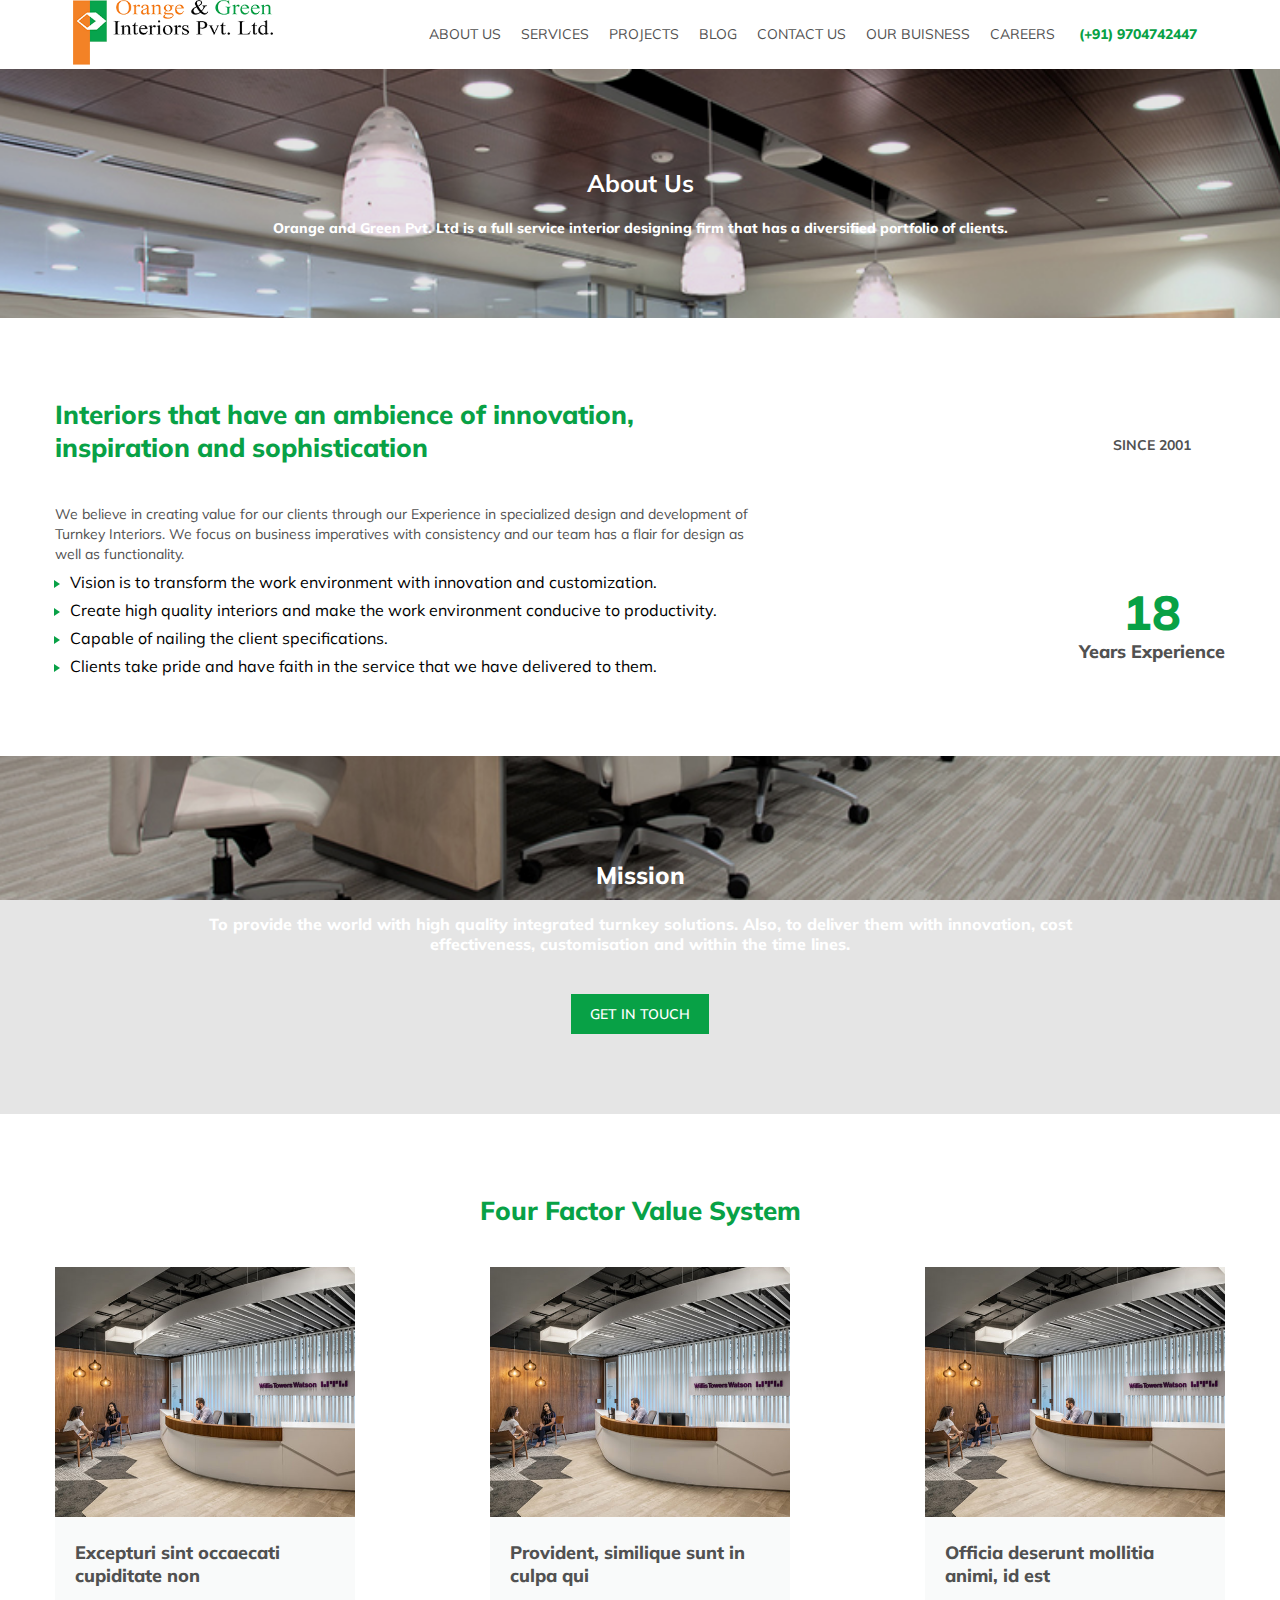
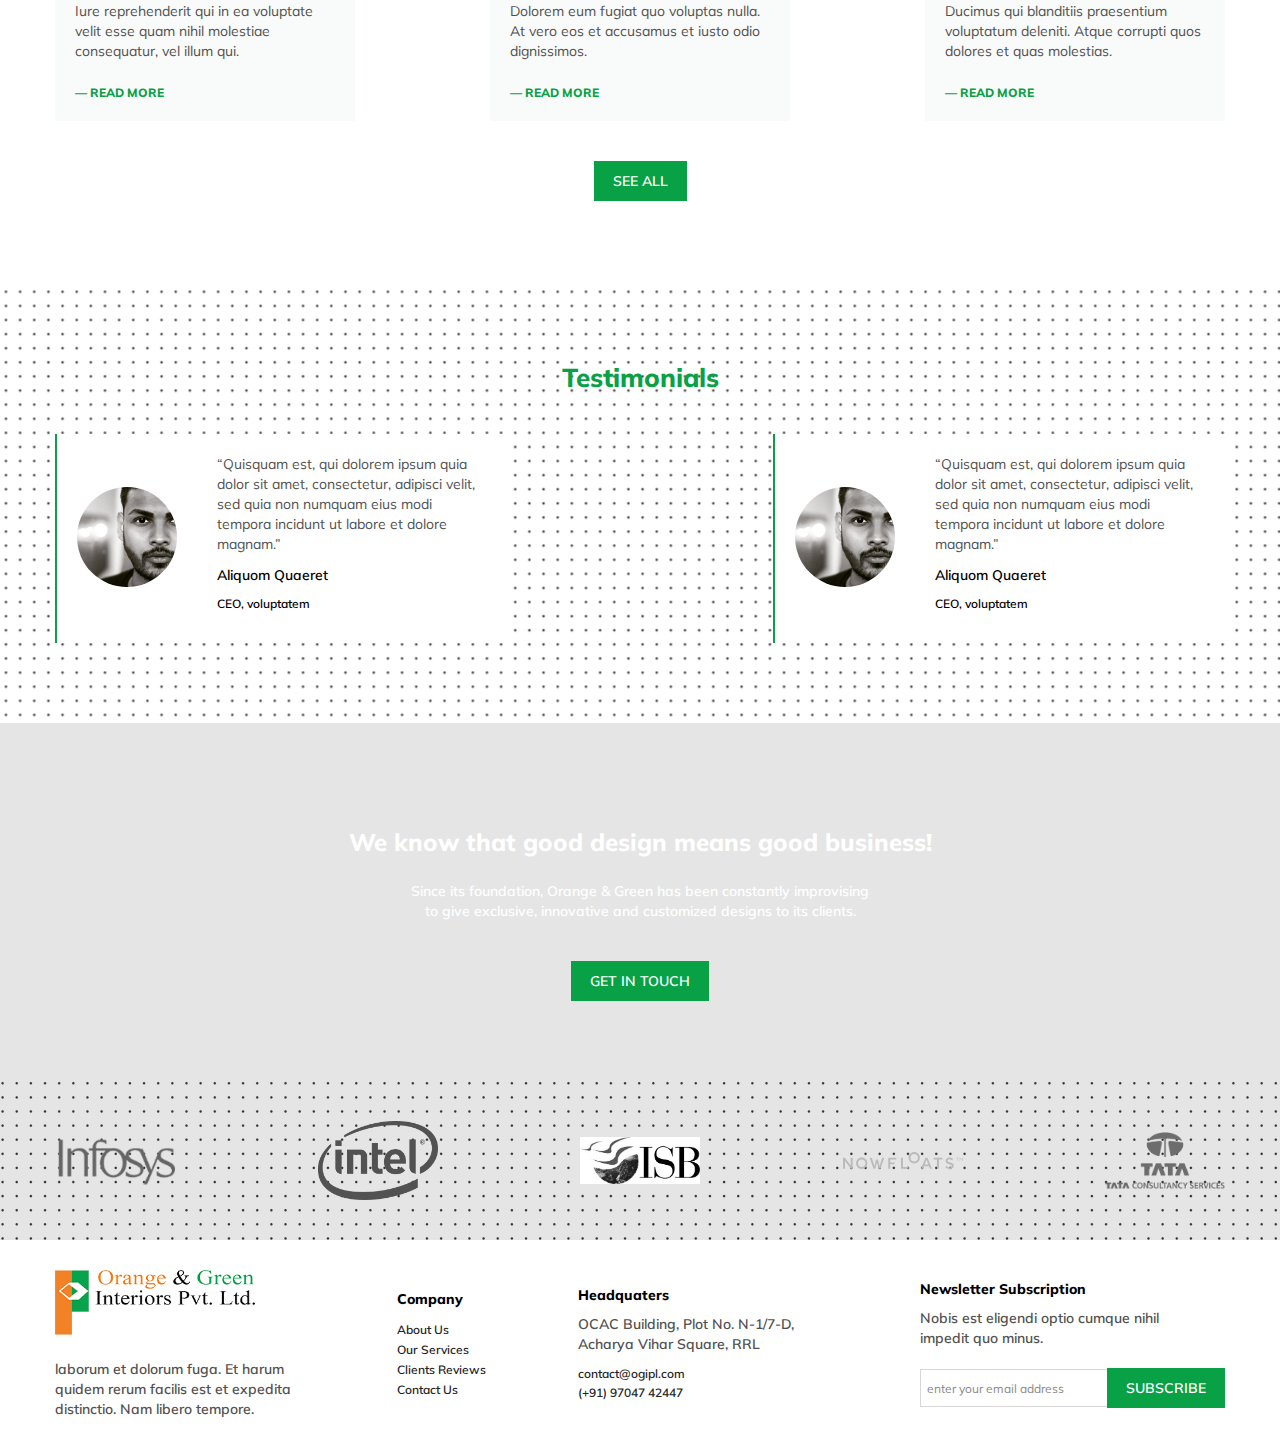
==== about.html @ a53e63e5 "project page code update" ====
<!DOCTYPE html>
<html lang="en">

<head>
    <meta charset="UTF-8">
    <meta name="viewport" content="width=device-width, initial-scale=1.0">
    <meta http-equiv="X-UA-Compatible" content="ie=edge">
    <title>OGIPL</title>
    <link href="https://fonts.googleapis.com/css?family=Muli:400,600,800&display=swap" rel="stylesheet">
    <link rel="stylesheet" href="./style/index.css">
    <link rel="stylesheet" href="./style/about.css">
</head>

<body>
    <header>
        <div class="logo">
            <a href="./index.html">
                <img src="./assets/logo.png" alt="OGIPL">
            </a>
        </div>
        <div>
            <nav>
                <ul>
                    <li>
                        <a href="./about.html">ABOUT US</a>
                    </li>
                    <li>
                        <a href="">SERVICES</a>
                    </li>
                    <li>
                        <a href="./project.html">PROJECTS</a>
                    </li>
                    <li>
                        <a href="">BLOG</a>
                    </li>
                    <li>
                        <a href="./contact.html">CONTACT US</a>
                    </li>
                    <li>
                        <a href="">OUR BUISNESS</a>
                    </li>
                    <li>
                        <a href="./career.html">CAREERS</a>
                    </li>
                    <li class="callCta" title="Call Us">
                        <a href="tel:+919704742447">
                            <img src="" alt="" srcset="">
                            (+91) 9704742447
                        </a>
                    </li>
                </ul>
            </nav>
        </div>
    </header>
    <section id="pageTitle">
        <div class="overlay ptb-80">
            <h2>About Us</h2>
            <p>Orange and Green Pvt. Ltd is a full service interior designing firm that has a diversified portfolio of
                clients.
            </p>
        </div>
    </section>
    <section id="description" class="ptb-80">
        <div class="container">
            <div>
                <h2 class="secTitle">Interiors that have an ambience of innovation, inspiration and sophistication</h2>
                <p>We believe in creating value for our clients through our Experience in specialized design and
                    development of Turnkey Interiors. We focus on business imperatives with consistency and our team has
                    a flair for design as well as functionality.
                </p>
                <ul>
                    <li>Vision is to transform the work environment with innovation and customization.</li>
                    <li>Create high quality interiors and make the work environment conducive to productivity.</li>
                    <li>Capable of nailing the client specifications. </li>
                    <li>Clients take pride and have faith in the service that we have delivered to them.</li>
                </ul>
            </div>
            <div>
                <h5>SINCE 2001</h5>
                <p>
                    <span>18</span>
                    Years Experience
                </p>
            </div>
        </div>
    </section>
    <section id="mission">
        <div class="overlay ptb-80">
            <div class="container center">
                <h3>Mission</h3>
                <p>To provide the world with high quality integrated turnkey solutions. Also, to deliver them with
                    innovation, cost effectiveness, customisation and within the time lines.</p>
                <a href="./contact.html" class="thmbtn mt-40">Get In Touch</a>
            </div>
        </div>
    </section>
    <section id="blog" class="ptb-80">
        <div class="container">
            <h2 class="secTitle">Four Factor Value System</h2>
            <div class="card-container center">
                <div class="card">
                    <img src="./assets/blog/blog1.jpg" alt="Blog" />
                    <div>
                        <h5>Excepturi sint occaecati cupiditate non</h5>
                        <p>Iure reprehenderit qui in ea voluptate velit esse quam nihil molestiae consequatur, vel illum
                            qui.</p>
                        <a href="#" class="readMore">&mdash;&nbsp;Read More</a>
                    </div>
                </div>
                <div class="card">
                    <img src="./assets/blog/blog1.jpg" alt="Blog" />
                    <div>
                        <h5>Provident, similique sunt in culpa qui</h5>
                        <p>Dolorem eum fugiat quo voluptas nulla. At vero eos et accusamus et iusto odio dignissimos.
                        </p>
                        <a href="#" class="readMore">&mdash;&nbsp;Read More</a>
                    </div>
                </div>
                <div class="card">
                    <img src="./assets/blog/blog1.jpg" alt="Blog" />
                    <div>
                        <h5>Officia deserunt mollitia animi, id est</h5>
                        <p>Ducimus qui blanditiis praesentium voluptatum deleniti. Atque corrupti quos dolores et quas
                            molestias.</p>
                        <a href="#" class="readMore">&mdash;&nbsp;Read More</a>
                    </div>
                </div>
            </div>
            <button class="thmbtn mt-40">See All</button>
        </div>
    </section>
    <section id="testimonials" class="bgImg">
        <div class="container center ptb-80">
            <h2 class="secTitle">Testimonials</h2>
            <div class="card-container center">
                <div class="card">
                    <div>
                        <img src="./assets/sid.png" alt="author" class="authorImg">
                    </div>
                    <div>
                        <p>“Quisquam est, qui dolorem ipsum quia dolor sit amet, consectetur, adipisci velit, sed quia
                            non numquam eius modi tempora incidunt ut labore et dolore magnam.”</p>
                        <h2>Aliquom Quaeret</h2>
                        <h3>CEO, voluptatem</h3>
                    </div>
                </div>
                <div class="card">
                    <div>
                        <img src="./assets/sid.png" alt="author" class="authorImg">
                    </div>
                    <div>
                        <p>“Quisquam est, qui dolorem ipsum quia dolor sit amet, consectetur, adipisci velit, sed quia
                            non numquam eius modi tempora incidunt ut labore et dolore magnam.”</p>
                        <h2>Aliquom Quaeret</h2>
                        <h3>CEO, voluptatem</h3>
                    </div>
                </div>
            </div>
        </div>
    </section>
    <section id="getInTouch">
        <div class="overlay ptb-80">
            <div class="container center">
                <h3>We know that good design means good business!</h3>
                <p>Since its foundation, Orange & Green has been constantly improvising to give exclusive, innovative
                    and customized designs to its clients.</p>
                <a href="./contact.html" class="thmbtn mt-40">Get In Touch</a>
            </div>
        </div>
    </section>
    <section id="client">
        <div class="overlay">
            <div class="container center">
                <img src="./assets/client/Infosys.png" alt="" width="120">
                <img src="./assets/client/intel.png" alt="" width="120">
                <img src="./assets/client/isb.jpeg" alt="" width="120">
                <img src="./assets/client/Nowfloats.svg" alt="" width="120">
                <img src="./assets/client/Tata.png" alt="" width="120">
            </div>
        </div>
    </section>
    <footer>
        <div class="container center">
            <div>
                <img src="./assets/logo.png" alt="OGIPL" width="150">
                <p class="businessDescription">laborum et dolorum fuga. Et harum quidem rerum facilis est et expedita
                    distinctio. Nam libero
                    tempore.</p>
            </div>
            <div>
                <h3 class="title">Company</h3>
                <ul class="footerCTA">
                    <li>
                        <a href="#" title="Read our introduction">About Us</a>
                    </li>
                    <li>
                        <a href="#" title="Our servie list">Our Services</a>
                    </li>
                    <li>
                        <a href="#" title="Check our client feelings">Clients Reviews</a>
                    </li>
                    <li>
                        <a href="#" title="We will be happy to hear you">Contact Us</a>
                    </li>
                </ul>
            </div>
            <div>
                <h3 class="title">Headquaters</h3>
                <p class="address">OCAC Building, Plot No. N-1/7-D, Acharya Vihar Square, RRL</p>
                <div class="contactDetail">
                    <a href="mailto:contact@ogipl.com" title="Mail us at contact@ogipl.com">contact@ogipl.com</a>
                    <a href="tel:+9197047 42447" title="Voice call">(+91) 97047 42447</a>
                </div>
            </div>
            <div>
                <h3 class="title">Newsletter Subscription</h3>
                <p>Nobis est eligendi optio cumque nihil impedit quo minus.</p>
                <div class="subcribe">
                    <input type="text" placeholder="enter your email address">
                    <button class="thmbtn">Subscribe</button>
                </div>
            </div>
        </div>
    </footer>
</body>

</html>
---- style/index.css ----
body {
  font-family: "Muli", sans-serif;
  margin: 0;
}

body::-webkit-scrollbar {
  width: 8px;
}

body::-webkit-scrollbar-track {
  background-color: #ebebeb;
  border-radius: 10px;
}

body::-webkit-scrollbar-thumb {
  background: #08a146;
}

body ul {
  margin: 0;
  padding: 0;
  list-style: none;
}

body a {
  color: #222222;
  text-decoration: none;
  cursor: pointer;
}

body p {
  font-family: "Muli", sans-serif;
  color: #515151;
  font-size: 14px;
  margin: 0;
  line-height: 20px;
}

body input,
body textarea {
  font-family: "Muli", sans-serif;
  outline: none;
  border: solid 1px #d7d7d7;
  background-color: #ffffff;
  padding: 10px 6px;
  margin: 0;
}

body input::-webkit-input-placeholder,
body textarea::-webkit-input-placeholder {
  color: #888888;
  font-size: 12px;
}

body input:-ms-input-placeholder,
body textarea:-ms-input-placeholder {
  color: #888888;
  font-size: 12px;
}

body input::-ms-input-placeholder,
body textarea::-ms-input-placeholder {
  color: #888888;
  font-size: 12px;
}

body input::placeholder,
body textarea::placeholder {
  color: #888888;
  font-size: 12px;
}

body .thmbtn {
  background-color: #08a146;
  color: #ffffff;
  font-size: 14px;
  border: none;
  outline: none;
  border: none;
  outline: none;
  padding: 10px 18px;
  text-transform: uppercase;
  font-weight: 600;
  font-family: "Muli", sans-serif;
  border: 1px solid #08a146;
  cursor: pointer;
}

body .readMore {
  border: none;
  background-color: transparent;
  text-transform: uppercase;
  font-size: 12px;
  font-weight: 800;
  cursor: pointer;
  color: #08a146;
}

body .overlay {
  background-color: rgba(0, 0, 0, 0.1);
  width: 100%;
  height: 100%;
}

body section {
  position: relative;
}

body .center {
  display: -webkit-box;
  display: -ms-flexbox;
  display: flex;
  -webkit-box-pack: justify;
      -ms-flex-pack: justify;
          justify-content: space-between;
  -webkit-box-align: center;
      -ms-flex-align: center;
          align-items: center;
}

body .mt-40 {
  margin-top: 40px;
}

body .ptb-30 {
  padding: 30px 0;
}

body .ptb-80 {
  padding: 80px 0;
}

body .secTitle {
  color: #08a146;
  font-size: 26px;
  font-weight: 800;
  margin: 0 0 40px;
}

body .bgImg {
  background-image: url("../assets/pattern.png");
  background-position: center;
  background-repeat: repeat;
  background-size: unset;
}

header {
  display: -webkit-box;
  display: -ms-flexbox;
  display: flex;
  -webkit-box-orient: horizontal;
  -webkit-box-direction: normal;
      -ms-flex-direction: row;
          flex-direction: row;
  -webkit-box-align: center;
      -ms-flex-align: center;
          align-items: center;
  -ms-flex-pack: distribute;
      justify-content: space-around;
}

header .logo img {
  width: 200px;
}

header nav ul {
  display: -webkit-box;
  display: -ms-flexbox;
  display: flex;
}

header nav ul li {
  padding: 10px;
  font-size: 14px;
}

header nav ul li:hover {
  color: #ffffff;
  background-color: #08a146;
}

header nav ul li:hover a {
  color: #ffffff;
}

header nav ul li a {
  color: #515151;
}

header nav ul li.callCta:hover {
  background-color: #ffffff;
  color: #08a146;
}

header nav ul li.callCta a {
  color: #08a146;
  font-weight: 800;
}

#banner .bannerImage {
  height: 80vh;
  background-origin: border-box;
  background-position: center center;
  background-repeat: no-repeat;
  background-size: cover;
}

#banner .bannerImage .container {
  z-index: 9;
}

#banner .bannerImage .container h2 {
  color: #ffffff;
  color: #ffffff;
  font-size: 36px;
  width: 345px;
  padding-bottom: 30px;
}

#aboutUs,
#joinOurTeam {
  background-image: url(../assets/pattern.png);
  background-repeat: no-repeat;
  background-position: 54% center;
  background-size: 300px;
  background-clip: border-box;
  background-blend-mode: lighten;
}

#aboutUs .container div,
#joinOurTeam .container div {
  width: 450px;
  font-weight: 600;
}

#aboutUs .container div p,
#joinOurTeam .container div p {
  margin: 20px 0;
}

#aboutUs .container div .thmbtn,
#joinOurTeam .container div .thmbtn {
  margin-top: 40px;
}

#aboutUs .container img,
#joinOurTeam .container img {
  width: 400px;
  height: 500px;
  -o-object-fit: cover;
     object-fit: cover;
}

#services {
  display: -webkit-box;
  display: -ms-flexbox;
  display: flex;
  -webkit-box-orient: horizontal;
  -webkit-box-direction: normal;
      -ms-flex-direction: row;
          flex-direction: row;
}

#services .overlay .center {
  -webkit-box-orient: vertical;
  -webkit-box-direction: normal;
      -ms-flex-direction: column;
          flex-direction: column;
}

#services .overlay .center .card-container {
  width: 100%;
  -webkit-box-orient: horizontal;
  -webkit-box-direction: normal;
      -ms-flex-direction: row;
          flex-direction: row;
}

#services .overlay .center .card-container .card {
  width: 300px;
  background-color: #f9fafa;
}

#services .overlay .center .card-container .card img {
  width: 100%;
  height: 250px;
  -o-object-fit: cover;
     object-fit: cover;
}

#services .overlay .center .card-container .card div {
  margin: 20px;
}

#services .overlay .center .card-container .card div h5 {
  color: #515151;
  font-weight: 800;
  font-size: 18px;
  margin: 0;
  height: 30px;
}

#services .overlay .center .card-container .card div p {
  color: #515151;
  height: 80px;
}

#testimonials .container {
  -webkit-box-orient: vertical;
  -webkit-box-direction: normal;
      -ms-flex-direction: column;
          flex-direction: column;
}

#testimonials .container .card-container {
  width: 100%;
  -webkit-box-orient: horizontal;
  -webkit-box-direction: normal;
      -ms-flex-direction: row;
          flex-direction: row;
}

#testimonials .container .card-container .card {
  width: 450px;
  background-color: #ffffff;
  border-left: #08a146 solid 2px;
  display: -webkit-box;
  display: -ms-flexbox;
  display: flex;
  -webkit-box-align: center;
      -ms-flex-align: center;
          align-items: center;
  -webkit-box-pack: justify;
      -ms-flex-pack: justify;
          justify-content: space-between;
}

#testimonials .container .card-container .card div {
  margin: 20px;
}

#testimonials .container .card-container .card div img {
  width: 100px;
  height: 100px;
  -o-object-fit: cover;
     object-fit: cover;
  border-radius: 50%;
}

#testimonials .container .card-container .card div h2 {
  font-size: 14px;
  font-weight: 600;
}

#testimonials .container .card-container .card div h3 {
  font-size: 12px;
  font-weight: 600;
}

#project {
  display: -webkit-box;
  display: -ms-flexbox;
  display: flex;
  -webkit-box-pack: center;
      -ms-flex-pack: center;
          justify-content: center;
  -webkit-box-align: center;
      -ms-flex-align: center;
          align-items: center;
  -webkit-box-orient: vertical;
  -webkit-box-direction: normal;
      -ms-flex-direction: column;
          flex-direction: column;
}

#project .projectList {
  display: -webkit-box;
  display: -ms-flexbox;
  display: flex;
  -webkit-box-orient: horizontal;
  -webkit-box-direction: normal;
      -ms-flex-direction: row;
          flex-direction: row;
  padding: 10px 0;
}

#project .projectList img {
  width: 25%;
  height: 400px;
  -webkit-box-sizing: border-box;
  box-sizing: border-box;
  padding: 10px;
  -o-object-fit: cover;
     object-fit: cover;
}

#client {
  background-image: url("../assets/pattern.png");
  background-repeat: repeat;
}

#client .overlay {
  padding: 40px 0;
}

#client .overlay img {
  -webkit-filter: grayscale(1);
          filter: grayscale(1);
}

#getInTouch {
  background-image: url("../assets/parallex.jpg");
  background-origin: border-box;
  background-position: center;
  background-size: cover;
  background-attachment: fixed;
  color: #ffffff;
}

#getInTouch .container {
  -webkit-box-orient: vertical;
  -webkit-box-direction: normal;
      -ms-flex-direction: column;
          flex-direction: column;
}

#getInTouch .container h3 {
  font-size: 24px;
  font-weight: 800;
}

#getInTouch .container p {
  text-align: center;
  color: #ffffff;
  font-weight: 600;
  width: 460px;
}

#blog .container,
#valueSystem .container {
  display: -webkit-box;
  display: -ms-flexbox;
  display: flex;
  -webkit-box-pack: center;
      -ms-flex-pack: center;
          justify-content: center;
  -webkit-box-align: center;
      -ms-flex-align: center;
          align-items: center;
  -webkit-box-orient: vertical;
  -webkit-box-direction: normal;
      -ms-flex-direction: column;
          flex-direction: column;
}

#blog .container .card-container,
#valueSystem .container .card-container {
  width: 100%;
}

#blog .container .card-container .card,
#valueSystem .container .card-container .card {
  width: 300px;
  background-color: #f9fafa;
}

#blog .container .card-container .card img,
#valueSystem .container .card-container .card img {
  width: 100%;
  height: 250px;
  -o-object-fit: cover;
     object-fit: cover;
}

#blog .container .card-container .card div,
#valueSystem .container .card-container .card div {
  margin: 20px;
}

#blog .container .card-container .card div h5,
#valueSystem .container .card-container .card div h5 {
  color: #515151;
  font-weight: 800;
  font-size: 18px;
  margin: 0;
  height: 60px;
}

#blog .container .card-container .card div p,
#valueSystem .container .card-container .card div p {
  color: #515151;
  height: 80px;
}

footer {
  padding: 30px 0;
  font-weight: 600;
}

footer p {
  width: 250px;
  line-height: 20px;
  font-weight: 600;
}

footer img {
  padding-bottom: 20px;
  width: 200px;
}

footer div .title {
  font-size: 14px;
  font-weight: 800;
  margin: 0 0 10px;
}

footer div ul.footerCTA li a {
  font-size: 12px;
}

footer div .address {
  padding-bottom: 10px;
}

footer div .contactDetail a {
  display: block;
  font-size: 12px;
  padding: 2px 0px;
}

footer div .subcribe {
  margin-top: 20px;
}

footer div .subcribe input {
  margin-right: -5px;
}

.container {
  padding-right: 15px;
  padding-left: 15px;
  margin-right: auto;
  margin-left: auto;
}

.container::after {
  clear: both;
}

@media (min-width: 768px) {
  .container {
    width: 750px;
  }
}

@media (min-width: 992px) {
  .container {
    width: 970px;
  }
}

@media (min-width: 1200px) {
  .container {
    width: 1170px;
  }
}

#pageTitle {
  background-image: url("../assets/parallex.jpg");
  background-origin: border-box;
  background-position: center;
  background-size: cover;
  background-attachment: fixed;
  color: #ffffff;
}

#pageTitle .overlay {
  display: -webkit-box;
  display: -ms-flexbox;
  display: flex;
  -webkit-box-align: center;
      -ms-flex-align: center;
          align-items: center;
  -webkit-box-pack: center;
      -ms-flex-pack: center;
          justify-content: center;
  -webkit-box-orient: vertical;
  -webkit-box-direction: normal;
      -ms-flex-direction: column;
          flex-direction: column;
  font-weight: 800;
}

#pageTitle .overlay h2 {
  font-size: 24px;
}

#pageTitle .overlay p {
  font-size: 14px;
  color: #ffffff;
}
/*# sourceMappingURL=index.css.map */
---- style/about.css ----
#description .container {
  display: -webkit-box;
  display: -ms-flexbox;
  display: flex;
  -webkit-box-align: center;
      -ms-flex-align: center;
          align-items: center;
  -webkit-box-pack: justify;
      -ms-flex-pack: justify;
          justify-content: space-between;
  -webkit-box-orient: horizontal;
  -webkit-box-direction: normal;
      -ms-flex-direction: row;
          flex-direction: row;
}

#description .container div:first-child {
  width: 60%;
}

#description .container div:first-child ul li {
  padding-left: 15px;
}

#description .container div:first-child ul li:before {
  content: "";
  border-color: transparent #08a146;
  border-style: solid;
  border-width: 0.3em 0 0.3em 0.4em;
  display: block;
  height: 0;
  width: 0;
  left: -1em;
  top: 1em;
  position: relative;
}

#description .container div:last-child {
  display: -webkit-box;
  display: -ms-flexbox;
  display: flex;
  -webkit-box-orient: vertical;
  -webkit-box-direction: normal;
      -ms-flex-direction: column;
          flex-direction: column;
  -webkit-box-pack: justify;
      -ms-flex-pack: justify;
          justify-content: space-between;
  -webkit-box-align: center;
      -ms-flex-align: center;
          align-items: center;
  min-height: 250px;
  color: #515151;
  font-weight: 800;
}

#description .container div:last-child h5 {
  font-size: 14px;
}

#description .container div:last-child p {
  font-size: 18px;
}

#description .container div:last-child p span {
  display: block;
  color: #08a146;
  font-size: 48px;
  margin: 20px;
  text-align: center;
}

#mission {
  background-image: url("../assets/parallex.jpg");
  background-origin: border-box;
  background-position: center;
  background-size: cover;
  background-attachment: fixed;
  color: #ffffff;
}

#mission .container {
  -webkit-box-orient: vertical;
  -webkit-box-direction: normal;
      -ms-flex-direction: column;
          flex-direction: column;
}

#mission .container h3 {
  font-size: 24px;
  font-weight: 800;
}

#mission .container p {
  text-align: center;
  color: #ffffff;
  font-size: 16px;
  font-weight: 800;
  width: 80%;
}

#testimonials .container {
  -webkit-box-orient: vertical;
  -webkit-box-direction: normal;
      -ms-flex-direction: column;
          flex-direction: column;
}

#testimonials .container .card-container {
  width: 100%;
  -webkit-box-orient: horizontal;
  -webkit-box-direction: normal;
      -ms-flex-direction: row;
          flex-direction: row;
}

#testimonials .container .card-container .card {
  width: 450px;
  background-color: #ffffff;
  border-left: #08a146 solid 2px;
  display: -webkit-box;
  display: -ms-flexbox;
  display: flex;
  -webkit-box-align: center;
      -ms-flex-align: center;
          align-items: center;
  -webkit-box-pack: justify;
      -ms-flex-pack: justify;
          justify-content: space-between;
}

#testimonials .container .card-container .card div {
  margin: 20px;
}

#testimonials .container .card-container .card div img {
  width: 100px;
  height: 100px;
  -o-object-fit: cover;
     object-fit: cover;
  border-radius: 50%;
}

#testimonials .container .card-container .card div h2 {
  font-size: 14px;
  font-weight: 600;
}

#testimonials .container .card-container .card div h3 {
  font-size: 12px;
  font-weight: 600;
}

#getInTouch {
  background-image: url("../assets/parallex.jpg");
  background-origin: border-box;
  background-position: center;
  background-size: cover;
  background-attachment: fixed;
  color: #ffffff;
}

#getInTouch .container {
  -webkit-box-orient: vertical;
  -webkit-box-direction: normal;
      -ms-flex-direction: column;
          flex-direction: column;
}

#getInTouch .container h3 {
  font-size: 24px;
  font-weight: 800;
}

#getInTouch .container p {
  text-align: center;
  color: #ffffff;
  font-weight: 600;
  width: 460px;
  font-size: 14px;
}
/*# sourceMappingURL=about.css.map */
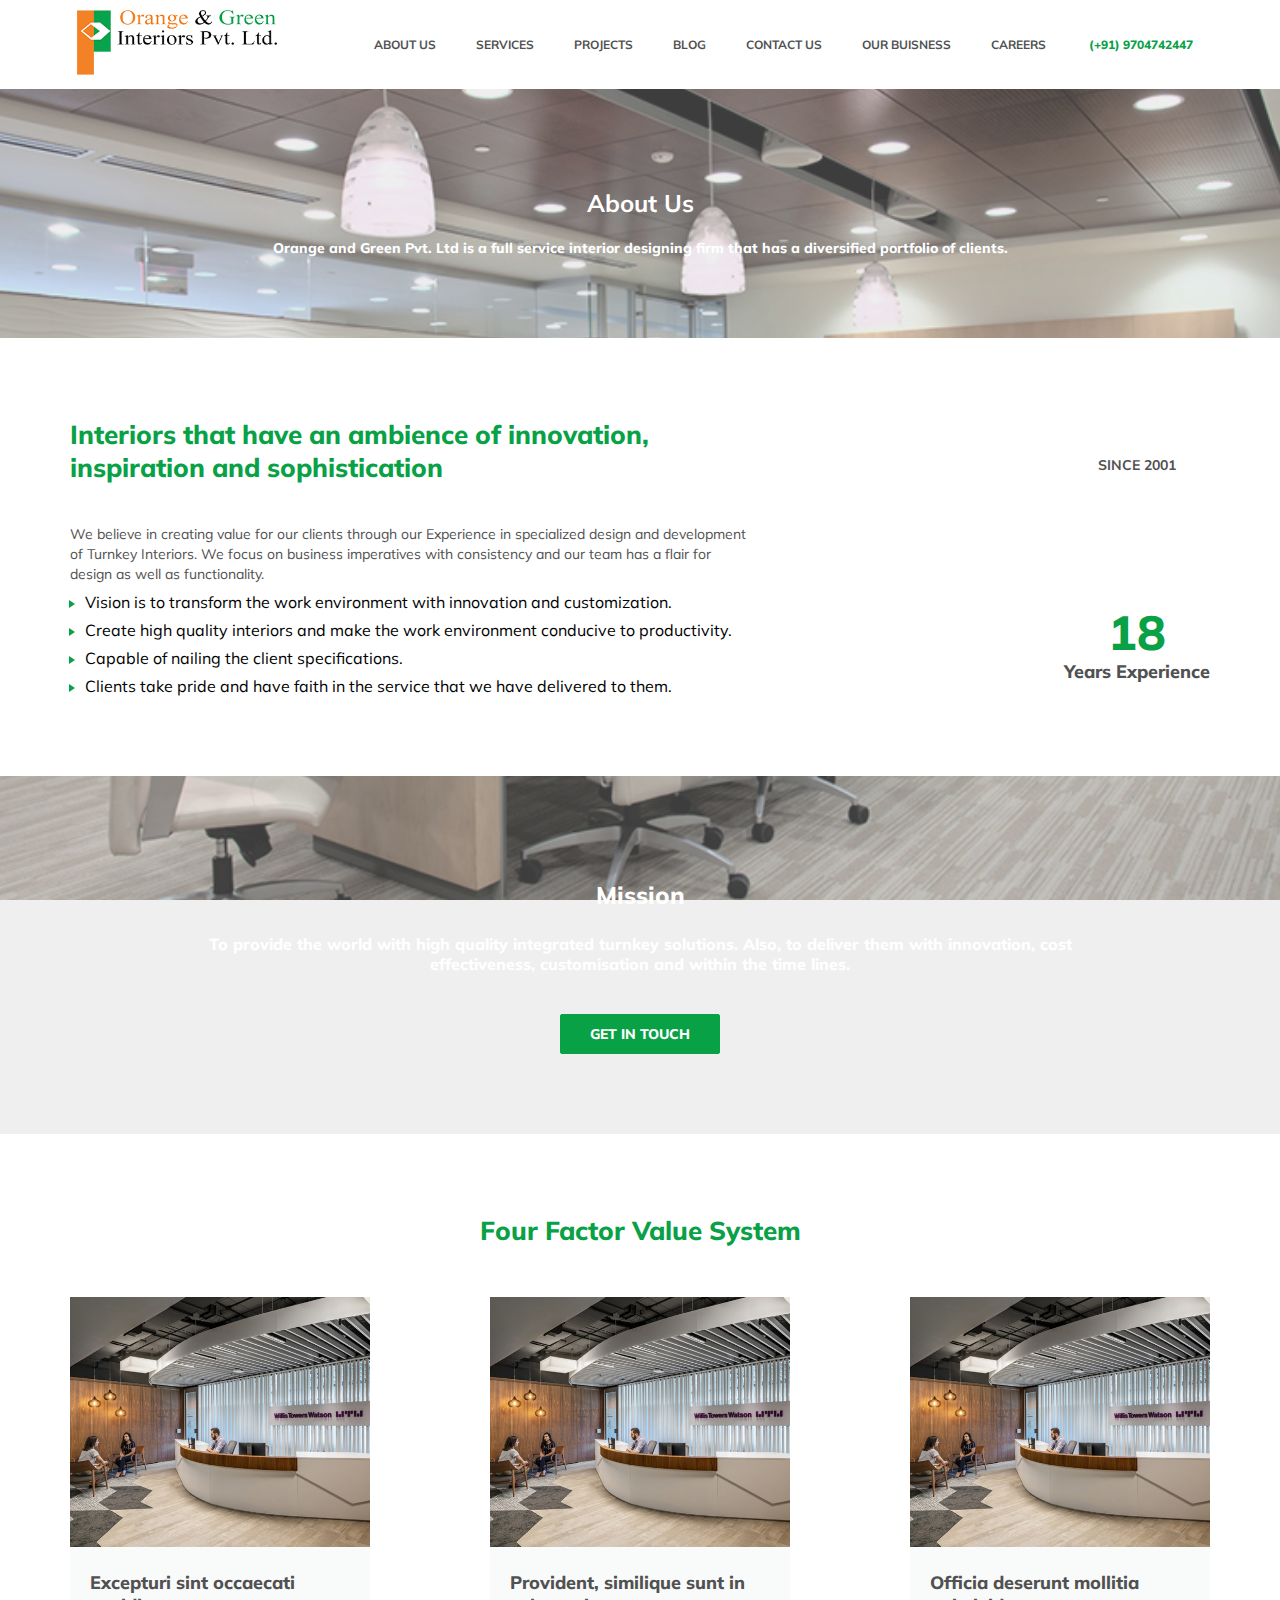
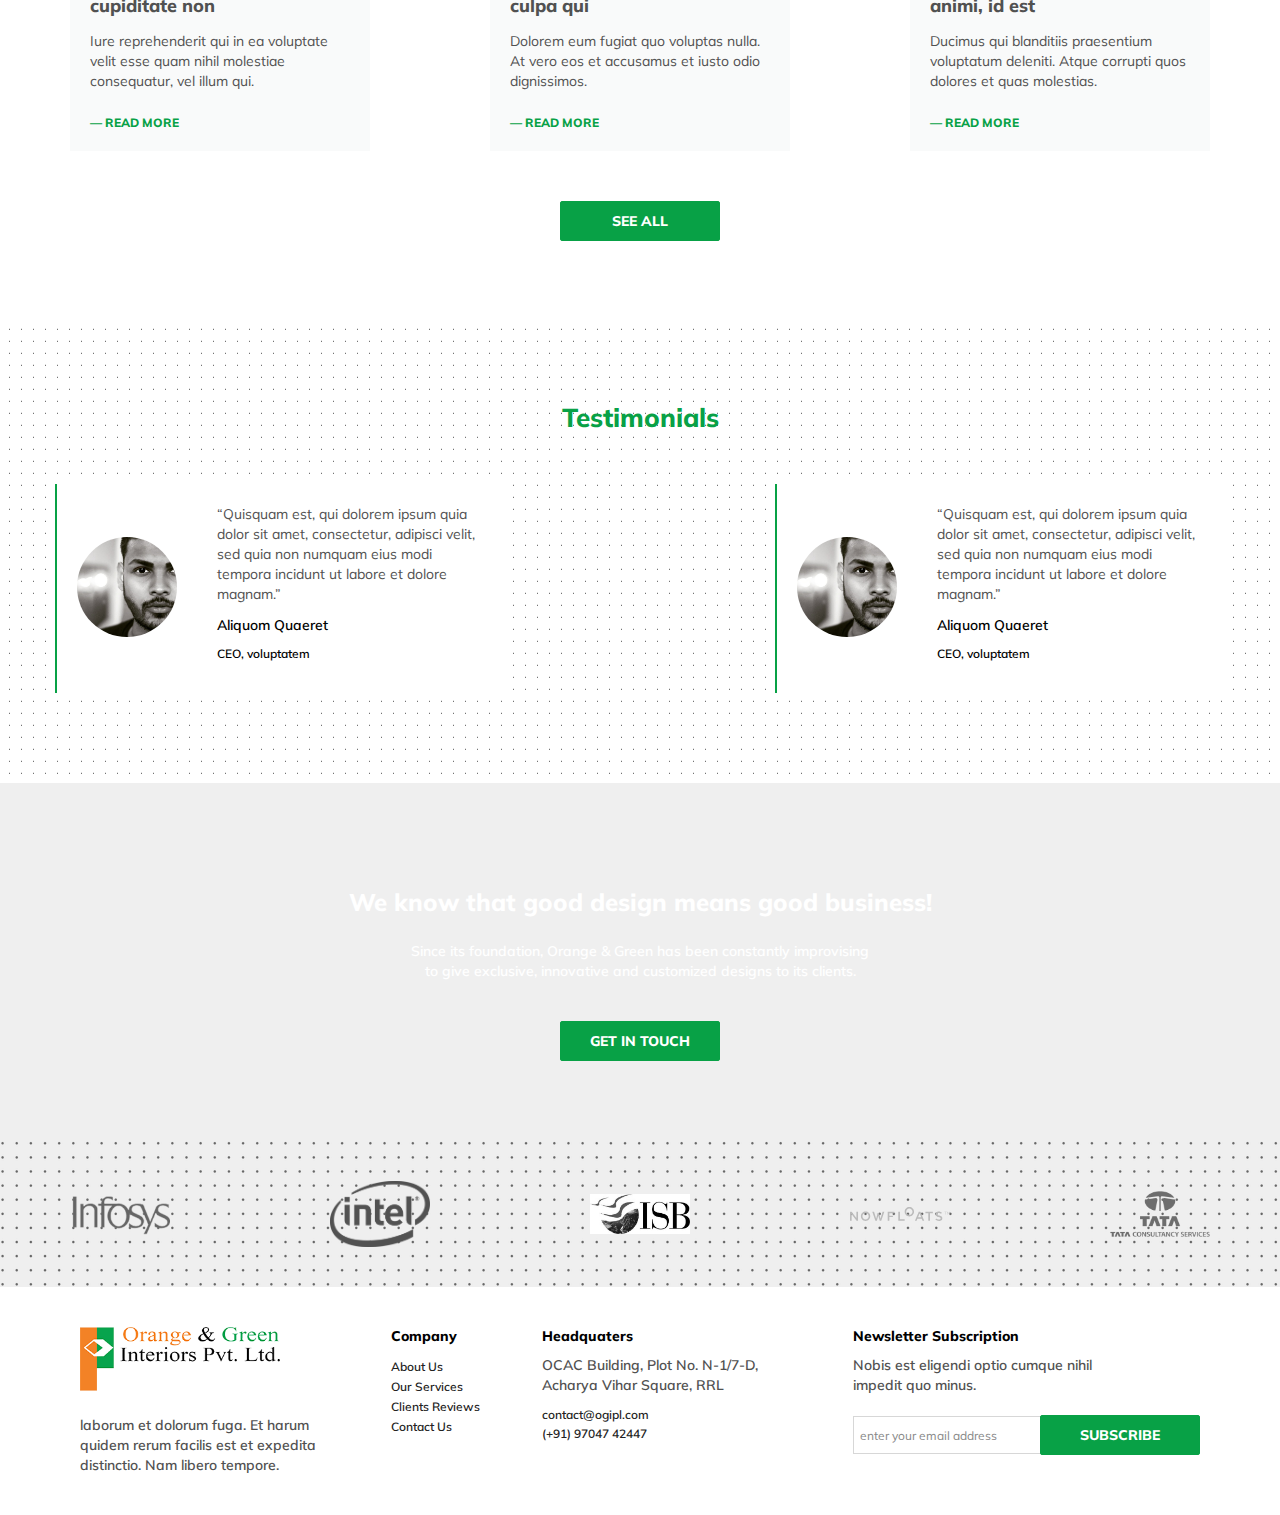
==== commit 19bd531d: "header fix" ====
--- a/about.html
+++ b/about.html
@@ -17,8 +17,9 @@
             <a href="./index.html">
                 <img src="./assets/logo.png" alt="OGIPL">
             </a>
-        </div>
-        <div>
+            <button class="toggleNav" onclick="toggleNav(event)">&#x2630;</button>
+        </div>
+        <div class="cta">
             <nav>
                 <ul>
                     <li>
--- a/style/index.css
+++ b/style/index.css
@@ -1,3 +1,8 @@
+* {
+  -webkit-box-sizing: border-box;
+          box-sizing: border-box;
+}
+
 body {
   font-family: "Muli", sans-serif;
   margin: 0;
@@ -74,16 +79,16 @@
   background-color: #08a146;
   color: #ffffff;
   font-size: 14px;
-  border: none;
-  outline: none;
-  border: none;
   outline: none;
   padding: 10px 18px;
   text-transform: uppercase;
-  font-weight: 600;
+  font-weight: 800;
   font-family: "Muli", sans-serif;
   border: 1px solid #08a146;
+  border-radius: 2px;
   cursor: pointer;
+  min-width: 160px;
+  text-align: center;
 }
 
 body .readMore {
@@ -97,7 +102,7 @@
 }
 
 body .overlay {
-  background-color: rgba(0, 0, 0, 0.1);
+  background-color: rgba(202, 202, 202, 0.3);
   width: 100%;
   height: 100%;
 }
@@ -116,6 +121,15 @@
   -webkit-box-align: center;
       -ms-flex-align: center;
           align-items: center;
+  -ms-flex-wrap: wrap;
+      flex-wrap: wrap;
+}
+
+@media (max-width: 768px) {
+  body .center {
+    -ms-flex-pack: distribute;
+        justify-content: space-around;
+  }
 }
 
 body .mt-40 {
@@ -138,10 +152,11 @@
 }
 
 body .bgImg {
-  background-image: url("../assets/pattern.png");
   background-position: center;
   background-repeat: repeat;
   background-size: unset;
+  background: linear-gradient(90deg, #ffffff 11px, transparent 1%) center, linear-gradient(#ffffff 11px, transparent 1%) center, #515151;
+  background-size: 12px 12px;
 }
 
 header {
@@ -155,44 +170,112 @@
   -webkit-box-align: center;
       -ms-flex-align: center;
           align-items: center;
-  -ms-flex-pack: distribute;
-      justify-content: space-around;
+  -ms-flex-wrap: wrap;
+      flex-wrap: wrap;
+  -webkit-box-pack: space-evenly;
+      -ms-flex-pack: space-evenly;
+          justify-content: space-evenly;
+  background-color: #ffffff;
+  z-index: 99;
+}
+
+header .logo {
+  padding: 10px;
+}
+
+@media (max-width: 768px) {
+  header .logo {
+    display: -webkit-box;
+    display: -ms-flexbox;
+    display: flex;
+    -webkit-box-pack: justify;
+        -ms-flex-pack: justify;
+            justify-content: space-between;
+    width: 100%;
+  }
 }
 
 header .logo img {
   width: 200px;
 }
 
-header nav ul {
+header .logo .toggleNav {
+  display: none;
+  cursor: pointer;
+}
+
+@media (max-width: 768px) {
+  header .logo .toggleNav {
+    display: inline-block;
+    background: transparent;
+    border: none;
+    font-size: 24px;
+    color: #515151;
+    position: absolute;
+    right: 2px;
+    top: 8px;
+  }
+}
+
+@media (max-width: 768px) {
+  header .cta {
+    width: 100%;
+  }
+}
+
+@media (max-width: 768px) {
+  header .cta nav {
+    display: none;
+  }
+}
+
+header .cta nav ul {
   display: -webkit-box;
   display: -ms-flexbox;
   display: flex;
 }
 
-header nav ul li {
-  padding: 10px;
+@media (max-width: 768px) {
+  header .cta nav ul {
+    -webkit-box-orient: vertical;
+    -webkit-box-direction: normal;
+        -ms-flex-direction: column;
+            flex-direction: column;
+  }
+}
+
+header .cta nav ul li {
+  padding: 20px;
   font-size: 14px;
 }
 
-header nav ul li:hover {
+@media (max-width: 875px) and (min-width: 768px) {
+  header .cta nav ul li {
+    padding: 13.5px;
+  }
+}
+
+header .cta nav ul li:hover {
   color: #ffffff;
   background-color: #08a146;
 }
 
-header nav ul li:hover a {
+header .cta nav ul li:hover a {
   color: #ffffff;
 }
 
-header nav ul li a {
+header .cta nav ul li a {
   color: #515151;
-}
-
-header nav ul li.callCta:hover {
+  font-weight: 700;
+  font-size: 12px;
+}
+
+header .cta nav ul li.callCta:hover {
   background-color: #ffffff;
   color: #08a146;
 }
 
-header nav ul li.callCta a {
+header .cta nav ul li.callCta a {
   color: #08a146;
   font-weight: 800;
 }
@@ -203,22 +286,88 @@
   background-position: center center;
   background-repeat: no-repeat;
   background-size: cover;
-}
-
-#banner .bannerImage .container {
-  z-index: 9;
-}
-
-#banner .bannerImage .container h2 {
-  color: #ffffff;
+  /* Fading animation */
+}
+
+#banner .bannerImage .mySlides {
+  display: none;
+  width: 100%;
+  height: 100%;
+}
+
+#banner .bannerImage .mySlides .img {
+  width: 100%;
+  height: 100%;
+  background-position: center;
+  background-size: cover;
+  background-repeat: no-repeat;
+}
+
+#banner .bannerImage .mySlides .img h2 {
   color: #ffffff;
   font-size: 36px;
   width: 345px;
   padding-bottom: 30px;
 }
 
+@media (max-width: 425px) {
+  #banner .bannerImage .mySlides .img h2 {
+    max-width: 290px;
+    font-size: 24px;
+  }
+}
+
+#banner .bannerImage .dotContainer {
+  position: absolute;
+  bottom: 0%;
+  left: 50%;
+  -webkit-transform: translate(-50%, -50%);
+          transform: translate(-50%, -50%);
+}
+
+#banner .bannerImage .dotContainer .dot {
+  height: 3px;
+  width: 15px;
+  margin: 0 2px;
+  background-color: #bbb;
+  display: inline-block;
+  -webkit-transition: background-color 0.6s ease;
+  transition: background-color 0.6s ease;
+  cursor: pointer;
+}
+
+#banner .bannerImage .active {
+  background-color: #08a146 !important;
+}
+
+#banner .bannerImage .fade {
+  -webkit-animation-name: fade;
+  -webkit-animation-duration: 2s;
+  animation-name: fade;
+  animation-duration: 2s;
+}
+
+@-webkit-keyframes fade {
+  from {
+    opacity: 0.4;
+  }
+  to {
+    opacity: 1;
+  }
+}
+
+@keyframes fade {
+  from {
+    opacity: 0.4;
+  }
+  to {
+    opacity: 1;
+  }
+}
+
 #aboutUs,
-#joinOurTeam {
+#joinOurTeam,
+#completeSolution {
   background-image: url(../assets/pattern.png);
   background-repeat: no-repeat;
   background-position: 54% center;
@@ -227,28 +376,76 @@
   background-blend-mode: lighten;
 }
 
+@media (max-width: 768px) {
+  #aboutUs,
+  #joinOurTeam,
+  #completeSolution {
+    background-position: 54% 60%;
+  }
+}
+
 #aboutUs .container div,
-#joinOurTeam .container div {
+#joinOurTeam .container div,
+#completeSolution .container div {
   width: 450px;
   font-weight: 600;
 }
 
 #aboutUs .container div p,
-#joinOurTeam .container div p {
+#joinOurTeam .container div p,
+#completeSolution .container div p {
   margin: 20px 0;
+  font-weight: 400;
 }
 
 #aboutUs .container div .thmbtn,
-#joinOurTeam .container div .thmbtn {
+#joinOurTeam .container div .thmbtn,
+#completeSolution .container div .thmbtn {
   margin-top: 40px;
+  text-align: center;
 }
 
 #aboutUs .container img,
-#joinOurTeam .container img {
+#joinOurTeam .container img,
+#completeSolution .container img {
   width: 400px;
   height: 500px;
   -o-object-fit: cover;
      object-fit: cover;
+}
+
+@media (max-width: 768px) {
+  #aboutUs .container img,
+  #joinOurTeam .container img,
+  #completeSolution .container img {
+    margin-top: 100px;
+  }
+}
+
+@media (max-width: 425px) {
+  #aboutUs .container img,
+  #joinOurTeam .container img,
+  #completeSolution .container img {
+    width: 100%;
+  }
+}
+
+@media (max-width: 375px) {
+  #aboutUs .container img,
+  #joinOurTeam .container img,
+  #completeSolution .container img {
+    width: 300px;
+  }
+}
+
+@media (max-width: 768px) {
+  #aboutUs .center,
+  #joinOurTeam .center,
+  #completeSolution .center {
+    -webkit-box-pack: center;
+        -ms-flex-pack: center;
+            justify-content: center;
+  }
 }
 
 #services {
@@ -279,6 +476,7 @@
 #services .overlay .center .card-container .card {
   width: 300px;
   background-color: #f9fafa;
+  margin: 20px 0;
 }
 
 #services .overlay .center .card-container .card img {
@@ -324,6 +522,7 @@
   width: 450px;
   background-color: #ffffff;
   border-left: #08a146 solid 2px;
+  margin: 10px 0;
   display: -webkit-box;
   display: -ms-flexbox;
   display: flex;
@@ -385,7 +584,7 @@
 }
 
 #project .projectList img {
-  width: 25%;
+  width: 300px;
   height: 400px;
   -webkit-box-sizing: border-box;
   box-sizing: border-box;
@@ -406,6 +605,9 @@
 #client .overlay img {
   -webkit-filter: grayscale(1);
           filter: grayscale(1);
+  width: 100px;
+  height: auto;
+  vertical-align: middle;
 }
 
 #getInTouch {
@@ -427,6 +629,7 @@
 #getInTouch .container h3 {
   font-size: 24px;
   font-weight: 800;
+  text-align: center;
 }
 
 #getInTouch .container p {
@@ -434,6 +637,12 @@
   color: #ffffff;
   font-weight: 600;
   width: 460px;
+}
+
+@media (max-width: 768px) {
+  #getInTouch .container p {
+    width: auto;
+  }
 }
 
 #blog .container,
@@ -462,6 +671,7 @@
 #valueSystem .container .card-container .card {
   width: 300px;
   background-color: #f9fafa;
+  margin: 10px 0;
 }
 
 #blog .container .card-container .card img,
@@ -508,31 +718,46 @@
   width: 200px;
 }
 
-footer div .title {
+footer .container.center > div {
+  margin: 10px;
+}
+
+footer .container.center {
+  -webkit-box-align: start;
+      -ms-flex-align: start;
+          align-items: flex-start;
+  -webkit-box-pack: justify;
+      -ms-flex-pack: justify;
+          justify-content: space-between;
+  -ms-flex-wrap: wrap;
+      flex-wrap: wrap;
+}
+
+footer .container.center .title {
   font-size: 14px;
   font-weight: 800;
   margin: 0 0 10px;
 }
 
-footer div ul.footerCTA li a {
+footer .container.center ul.footerCTA li a {
   font-size: 12px;
 }
 
-footer div .address {
+footer .container.center .address {
   padding-bottom: 10px;
 }
 
-footer div .contactDetail a {
+footer .container.center .contactDetail a {
   display: block;
   font-size: 12px;
   padding: 2px 0px;
 }
 
-footer div .subcribe {
+footer .container.center .subcribe {
   margin-top: 20px;
 }
 
-footer div .subcribe input {
+footer .container.center .subcribe input {
   margin-right: -5px;
 }
 
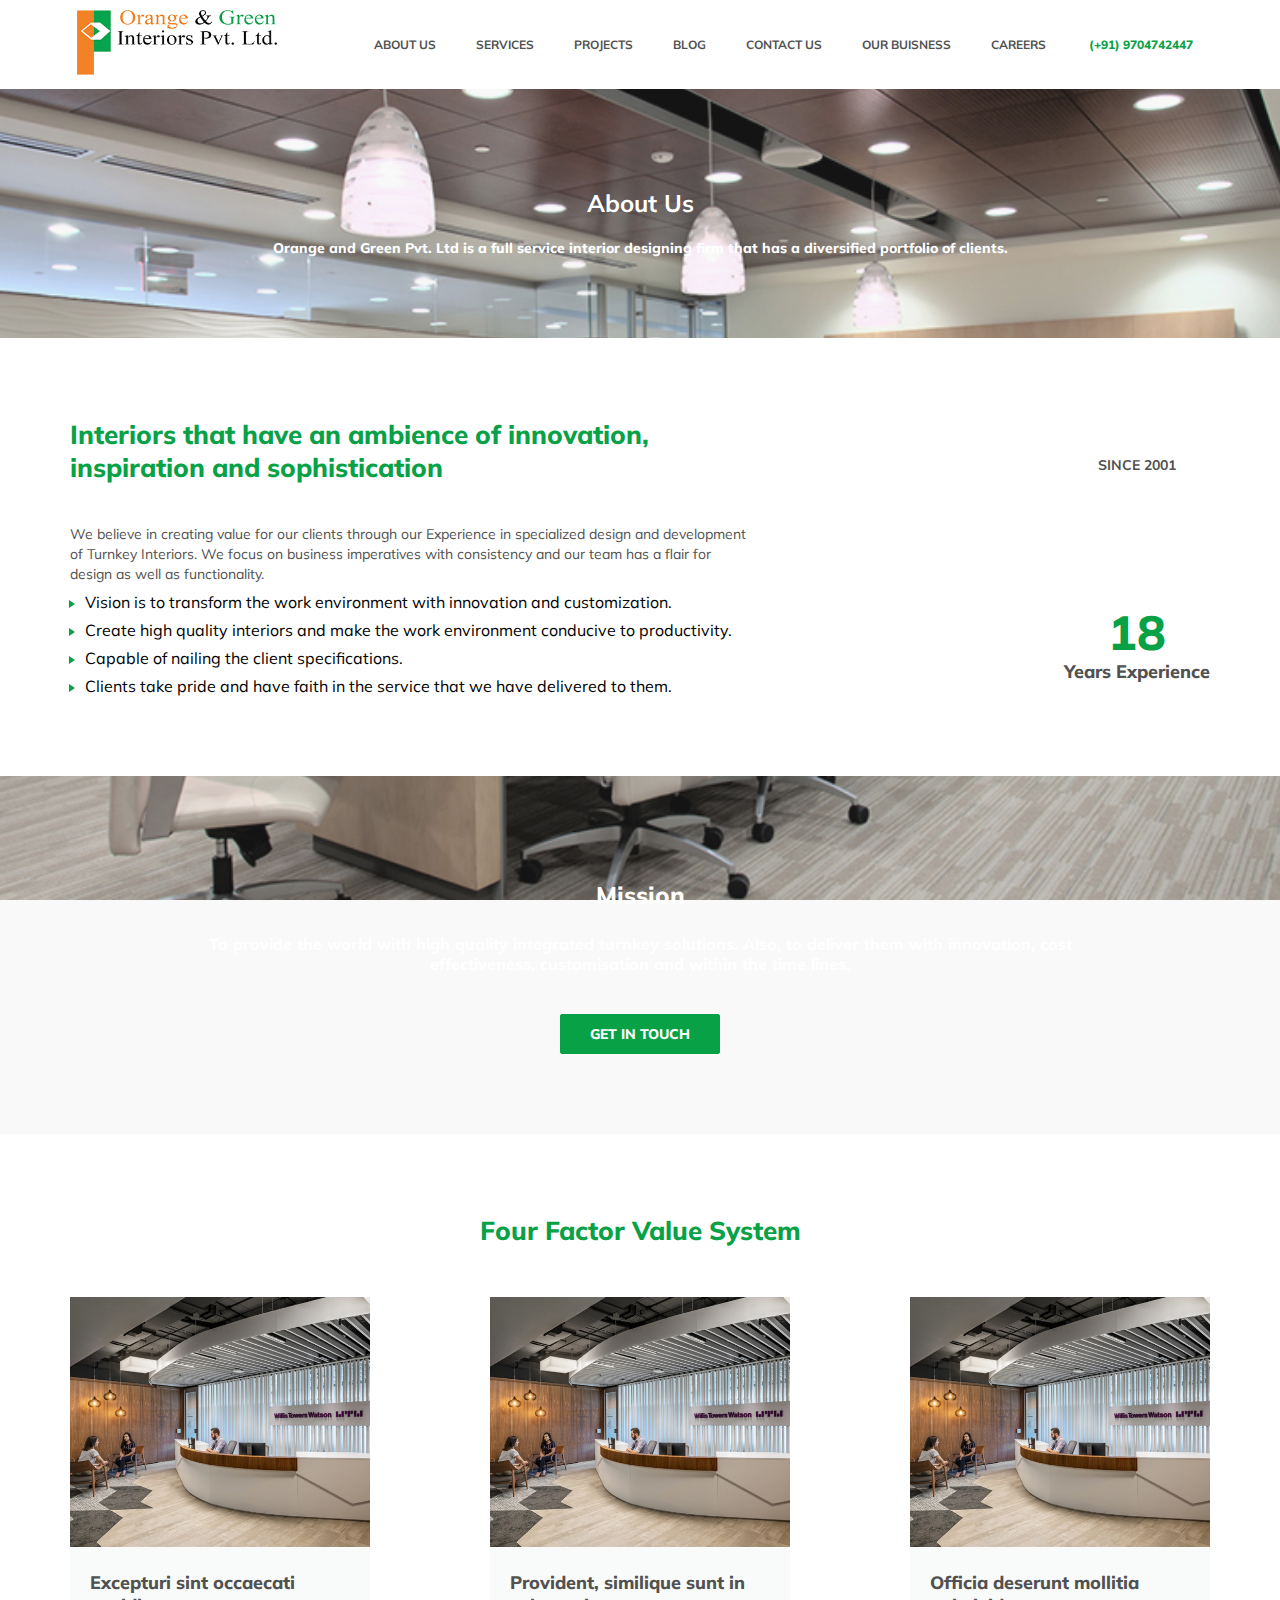
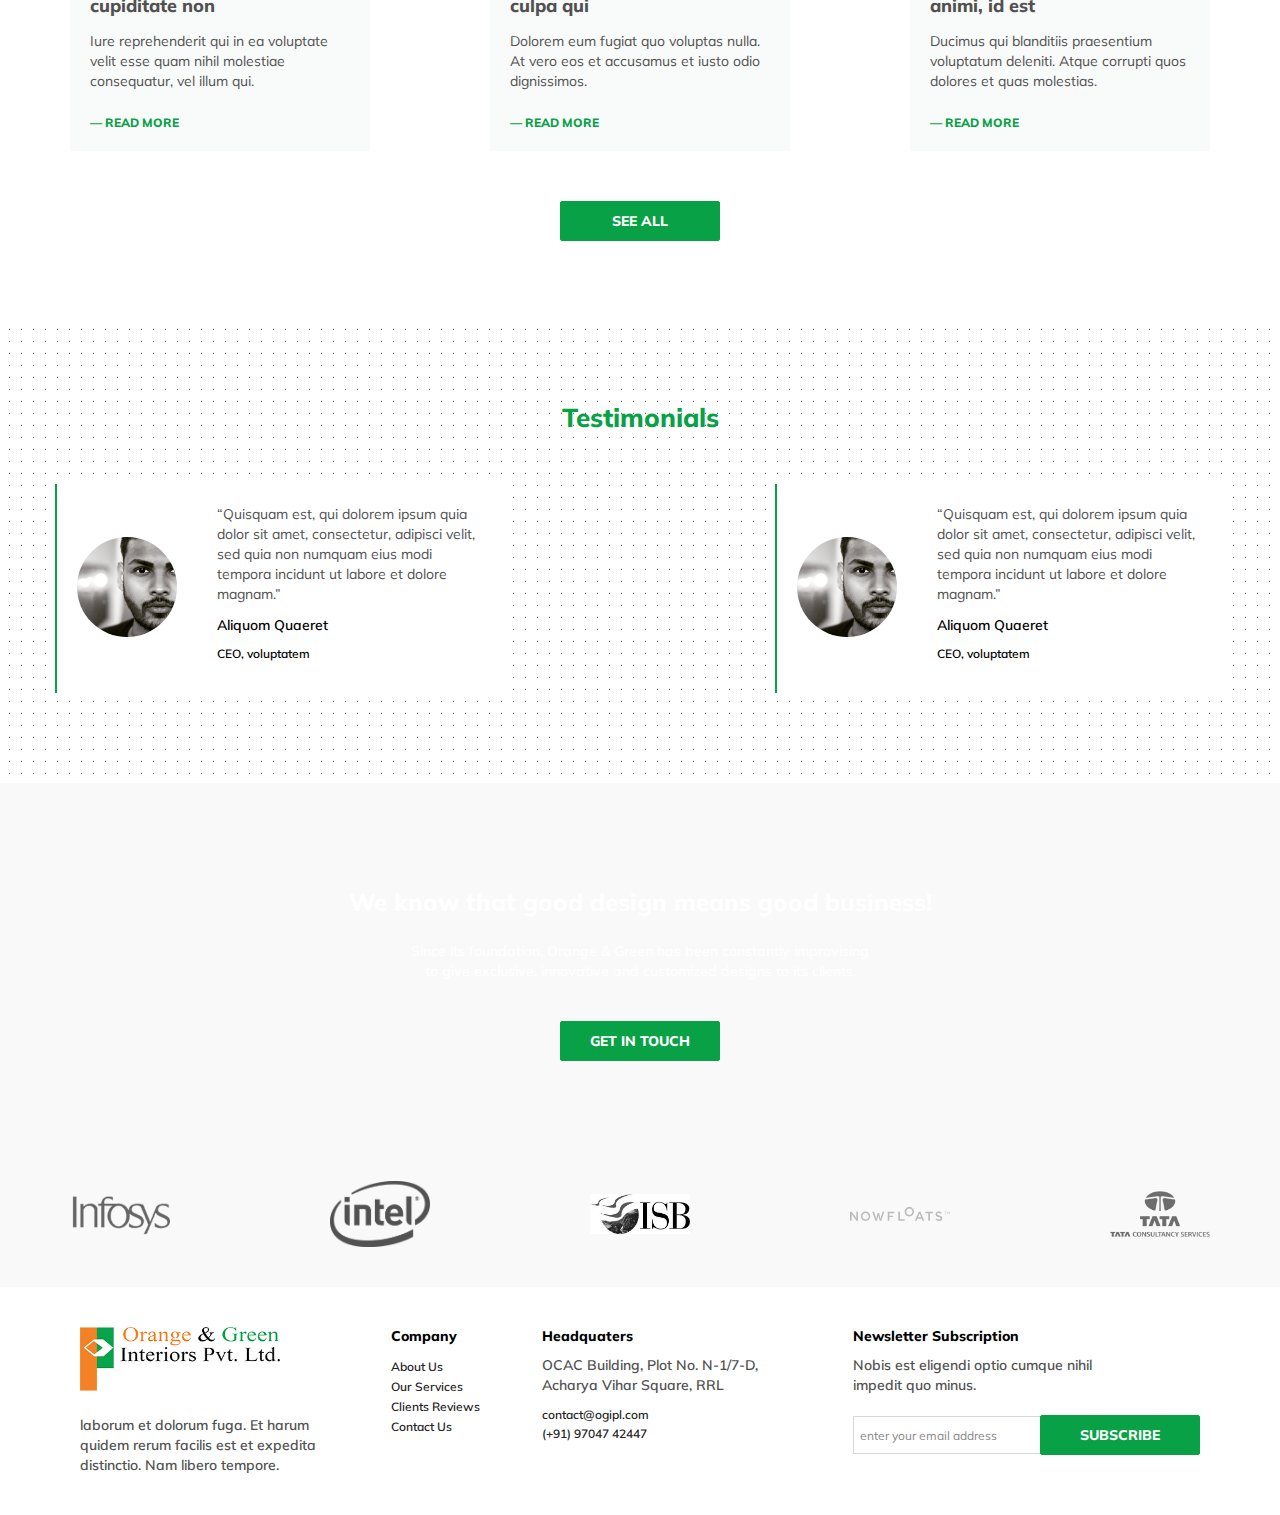
==== commit b4bd4af0: "code update" ====
--- a/about.html
+++ b/about.html
@@ -223,6 +223,7 @@
             </div>
         </div>
     </footer>
+    <script src="./js/common.js"></script>
 </body>
 
 </html>--- a/style/index.css
+++ b/style/index.css
@@ -102,7 +102,13 @@
 }
 
 body .overlay {
-  background-color: rgba(202, 202, 202, 0.3);
+  background-color: rgba(200, 200, 200, 0.1);
+  width: 100%;
+  height: 100%;
+}
+
+body .imgOverlay {
+  background-color: rgba(75, 75, 75, 0.3);
   width: 100%;
   height: 100%;
 }
@@ -593,11 +599,6 @@
      object-fit: cover;
 }
 
-#client {
-  background-image: url("../assets/pattern.png");
-  background-repeat: repeat;
-}
-
 #client .overlay {
   padding: 40px 0;
 }
--- a/style/about.css
+++ b/style/about.css
@@ -12,6 +12,15 @@
   -webkit-box-direction: normal;
       -ms-flex-direction: row;
           flex-direction: row;
+}
+
+@media (max-width: 768px) {
+  #description .container {
+    -webkit-box-orient: vertical;
+    -webkit-box-direction: reverse;
+        -ms-flex-direction: column-reverse;
+            flex-direction: column-reverse;
+  }
 }
 
 #description .container div:first-child {
@@ -52,6 +61,12 @@
   min-height: 250px;
   color: #515151;
   font-weight: 800;
+}
+
+@media (max-width: 768px) {
+  #description .container div:last-child {
+    margin-bottom: 60px;
+  }
 }
 
 #description .container div:last-child h5 {
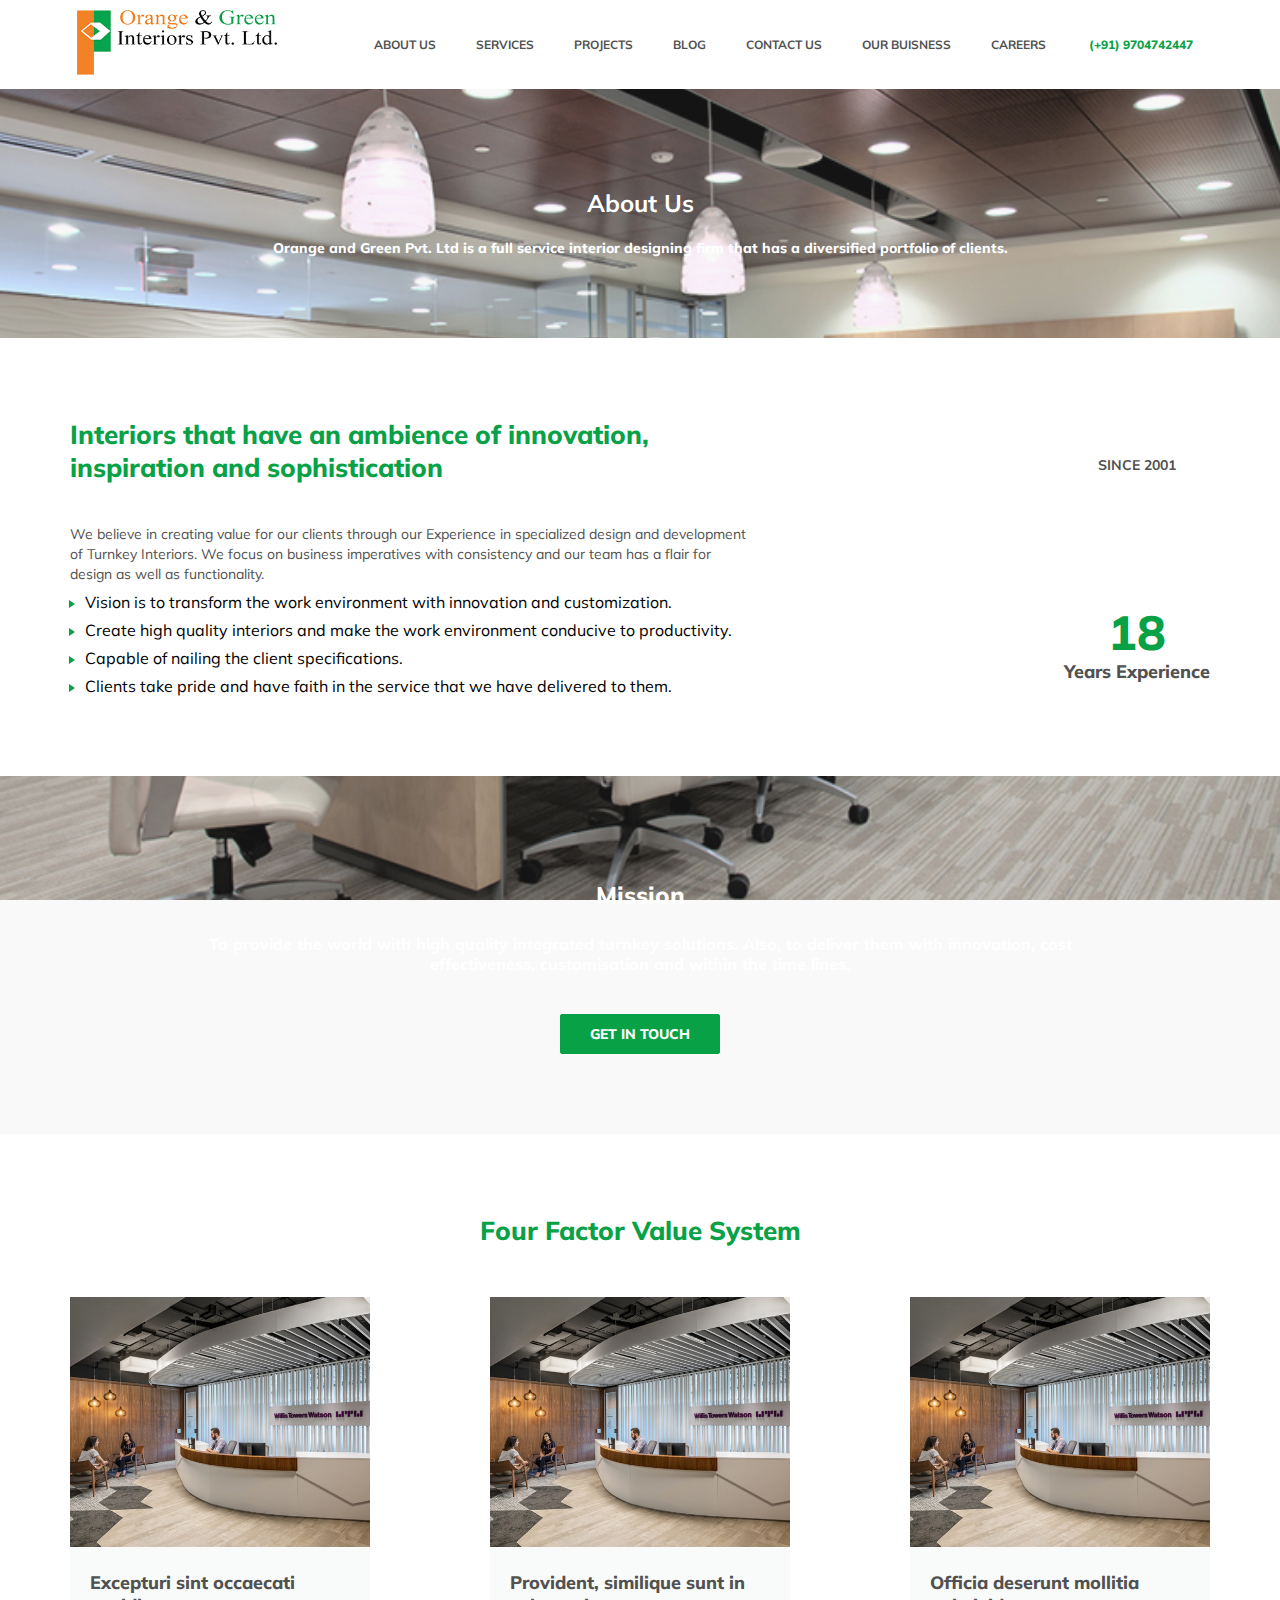
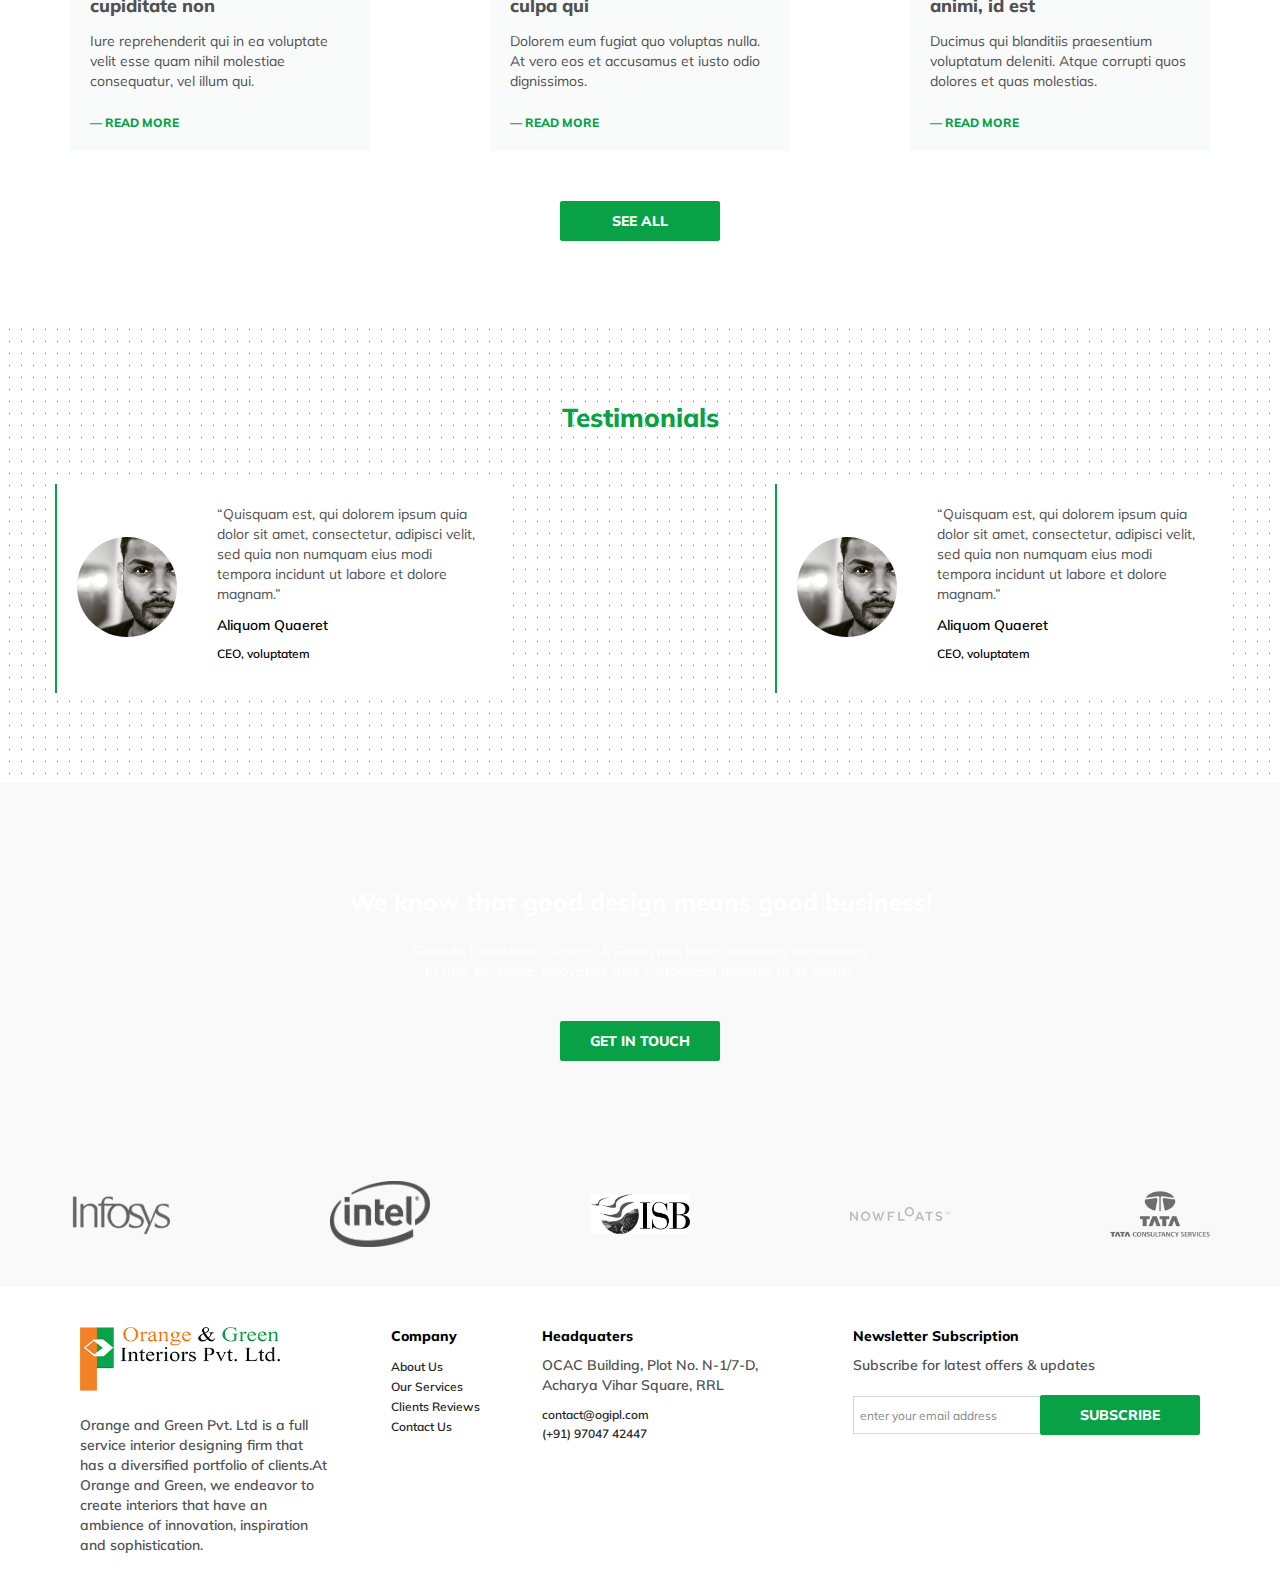
==== commit a432173a: "footer update" ====
--- a/about.html
+++ b/about.html
@@ -1,229 +1,270 @@
 <!DOCTYPE html>
 <html lang="en">
+  <head>
+    <meta charset="UTF-8" />
+    <meta name="viewport" content="width=device-width, initial-scale=1.0" />
+    <meta http-equiv="X-UA-Compatible" content="ie=edge" />
+    <title>OGIPL</title>
+    <link
+      href="https://fonts.googleapis.com/css?family=Muli:400,600,800&display=swap"
+      rel="stylesheet"
+    />
+    <link rel="stylesheet" href="./style/index.css" />
+    <link rel="stylesheet" href="./style/about.css" />
+  </head>
 
-<head>
-    <meta charset="UTF-8">
-    <meta name="viewport" content="width=device-width, initial-scale=1.0">
-    <meta http-equiv="X-UA-Compatible" content="ie=edge">
-    <title>OGIPL</title>
-    <link href="https://fonts.googleapis.com/css?family=Muli:400,600,800&display=swap" rel="stylesheet">
-    <link rel="stylesheet" href="./style/index.css">
-    <link rel="stylesheet" href="./style/about.css">
-</head>
-
-<body>
+  <body>
     <header>
-        <div class="logo">
-            <a href="./index.html">
-                <img src="./assets/logo.png" alt="OGIPL">
-            </a>
-            <button class="toggleNav" onclick="toggleNav(event)">&#x2630;</button>
-        </div>
-        <div class="cta">
-            <nav>
-                <ul>
-                    <li>
-                        <a href="./about.html">ABOUT US</a>
-                    </li>
-                    <li>
-                        <a href="">SERVICES</a>
-                    </li>
-                    <li>
-                        <a href="./project.html">PROJECTS</a>
-                    </li>
-                    <li>
-                        <a href="">BLOG</a>
-                    </li>
-                    <li>
-                        <a href="./contact.html">CONTACT US</a>
-                    </li>
-                    <li>
-                        <a href="">OUR BUISNESS</a>
-                    </li>
-                    <li>
-                        <a href="./career.html">CAREERS</a>
-                    </li>
-                    <li class="callCta" title="Call Us">
-                        <a href="tel:+919704742447">
-                            <img src="" alt="" srcset="">
-                            (+91) 9704742447
-                        </a>
-                    </li>
-                </ul>
-            </nav>
-        </div>
+      <div class="logo">
+        <a href="./index.html">
+          <img src="./assets/logo.png" alt="OGIPL" />
+        </a>
+        <button class="toggleNav" onclick="toggleNav(event)">&#x2630;</button>
+      </div>
+      <div class="cta">
+        <nav>
+          <ul>
+            <li>
+              <a href="./about.html">ABOUT US</a>
+            </li>
+            <li>
+              <a href="">SERVICES</a>
+            </li>
+            <li>
+              <a href="./project.html">PROJECTS</a>
+            </li>
+            <li>
+              <a href="">BLOG</a>
+            </li>
+            <li>
+              <a href="./contact.html">CONTACT US</a>
+            </li>
+            <li>
+              <a href="">OUR BUISNESS</a>
+            </li>
+            <li>
+              <a href="./career.html">CAREERS</a>
+            </li>
+            <li class="callCta" title="Call Us">
+              <a href="tel:+919704742447">
+                <img src="" alt="" srcset="" />
+                (+91) 9704742447
+              </a>
+            </li>
+          </ul>
+        </nav>
+      </div>
     </header>
     <section id="pageTitle">
-        <div class="overlay ptb-80">
-            <h2>About Us</h2>
-            <p>Orange and Green Pvt. Ltd is a full service interior designing firm that has a diversified portfolio of
-                clients.
-            </p>
-        </div>
+      <div class="overlay ptb-80">
+        <h2>About Us</h2>
+        <p>
+          Orange and Green Pvt. Ltd is a full service interior designing firm
+          that has a diversified portfolio of clients.
+        </p>
+      </div>
     </section>
     <section id="description" class="ptb-80">
-        <div class="container">
-            <div>
-                <h2 class="secTitle">Interiors that have an ambience of innovation, inspiration and sophistication</h2>
-                <p>We believe in creating value for our clients through our Experience in specialized design and
-                    development of Turnkey Interiors. We focus on business imperatives with consistency and our team has
-                    a flair for design as well as functionality.
-                </p>
-                <ul>
-                    <li>Vision is to transform the work environment with innovation and customization.</li>
-                    <li>Create high quality interiors and make the work environment conducive to productivity.</li>
-                    <li>Capable of nailing the client specifications. </li>
-                    <li>Clients take pride and have faith in the service that we have delivered to them.</li>
-                </ul>
-            </div>
-            <div>
-                <h5>SINCE 2001</h5>
-                <p>
-                    <span>18</span>
-                    Years Experience
-                </p>
-            </div>
-        </div>
+      <div class="container">
+        <div>
+          <h2 class="secTitle">
+            Interiors that have an ambience of innovation, inspiration and
+            sophistication
+          </h2>
+          <p>
+            We believe in creating value for our clients through our Experience
+            in specialized design and development of Turnkey Interiors. We focus
+            on business imperatives with consistency and our team has a flair
+            for design as well as functionality.
+          </p>
+          <ul>
+            <li>
+              Vision is to transform the work environment with innovation and
+              customization.
+            </li>
+            <li>
+              Create high quality interiors and make the work environment
+              conducive to productivity.
+            </li>
+            <li>Capable of nailing the client specifications.</li>
+            <li>
+              Clients take pride and have faith in the service that we have
+              delivered to them.
+            </li>
+          </ul>
+        </div>
+        <div>
+          <h5>SINCE 2001</h5>
+          <p>
+            <span>18</span>
+            Years Experience
+          </p>
+        </div>
+      </div>
     </section>
     <section id="mission">
-        <div class="overlay ptb-80">
-            <div class="container center">
-                <h3>Mission</h3>
-                <p>To provide the world with high quality integrated turnkey solutions. Also, to deliver them with
-                    innovation, cost effectiveness, customisation and within the time lines.</p>
-                <a href="./contact.html" class="thmbtn mt-40">Get In Touch</a>
-            </div>
-        </div>
+      <div class="overlay ptb-80">
+        <div class="container center">
+          <h3>Mission</h3>
+          <p>
+            To provide the world with high quality integrated turnkey solutions.
+            Also, to deliver them with innovation, cost effectiveness,
+            customisation and within the time lines.
+          </p>
+          <a href="./contact.html" class="thmbtn mt-40">Get In Touch</a>
+        </div>
+      </div>
     </section>
     <section id="blog" class="ptb-80">
-        <div class="container">
-            <h2 class="secTitle">Four Factor Value System</h2>
-            <div class="card-container center">
-                <div class="card">
-                    <img src="./assets/blog/blog1.jpg" alt="Blog" />
-                    <div>
-                        <h5>Excepturi sint occaecati cupiditate non</h5>
-                        <p>Iure reprehenderit qui in ea voluptate velit esse quam nihil molestiae consequatur, vel illum
-                            qui.</p>
-                        <a href="#" class="readMore">&mdash;&nbsp;Read More</a>
-                    </div>
-                </div>
-                <div class="card">
-                    <img src="./assets/blog/blog1.jpg" alt="Blog" />
-                    <div>
-                        <h5>Provident, similique sunt in culpa qui</h5>
-                        <p>Dolorem eum fugiat quo voluptas nulla. At vero eos et accusamus et iusto odio dignissimos.
-                        </p>
-                        <a href="#" class="readMore">&mdash;&nbsp;Read More</a>
-                    </div>
-                </div>
-                <div class="card">
-                    <img src="./assets/blog/blog1.jpg" alt="Blog" />
-                    <div>
-                        <h5>Officia deserunt mollitia animi, id est</h5>
-                        <p>Ducimus qui blanditiis praesentium voluptatum deleniti. Atque corrupti quos dolores et quas
-                            molestias.</p>
-                        <a href="#" class="readMore">&mdash;&nbsp;Read More</a>
-                    </div>
-                </div>
-            </div>
-            <button class="thmbtn mt-40">See All</button>
-        </div>
+      <div class="container">
+        <h2 class="secTitle">Four Factor Value System</h2>
+        <div class="card-container center">
+          <div class="card">
+            <img src="./assets/blog/blog1.jpg" alt="Blog" />
+            <div>
+              <h5>Excepturi sint occaecati cupiditate non</h5>
+              <p>
+                Iure reprehenderit qui in ea voluptate velit esse quam nihil
+                molestiae consequatur, vel illum qui.
+              </p>
+              <a href="#" class="readMore">&mdash;&nbsp;Read More</a>
+            </div>
+          </div>
+          <div class="card">
+            <img src="./assets/blog/blog1.jpg" alt="Blog" />
+            <div>
+              <h5>Provident, similique sunt in culpa qui</h5>
+              <p>
+                Dolorem eum fugiat quo voluptas nulla. At vero eos et accusamus
+                et iusto odio dignissimos.
+              </p>
+              <a href="#" class="readMore">&mdash;&nbsp;Read More</a>
+            </div>
+          </div>
+          <div class="card">
+            <img src="./assets/blog/blog1.jpg" alt="Blog" />
+            <div>
+              <h5>Officia deserunt mollitia animi, id est</h5>
+              <p>
+                Ducimus qui blanditiis praesentium voluptatum deleniti. Atque
+                corrupti quos dolores et quas molestias.
+              </p>
+              <a href="#" class="readMore">&mdash;&nbsp;Read More</a>
+            </div>
+          </div>
+        </div>
+        <button class="thmbtn mt-40">See All</button>
+      </div>
     </section>
     <section id="testimonials" class="bgImg">
-        <div class="container center ptb-80">
-            <h2 class="secTitle">Testimonials</h2>
-            <div class="card-container center">
-                <div class="card">
-                    <div>
-                        <img src="./assets/sid.png" alt="author" class="authorImg">
-                    </div>
-                    <div>
-                        <p>“Quisquam est, qui dolorem ipsum quia dolor sit amet, consectetur, adipisci velit, sed quia
-                            non numquam eius modi tempora incidunt ut labore et dolore magnam.”</p>
-                        <h2>Aliquom Quaeret</h2>
-                        <h3>CEO, voluptatem</h3>
-                    </div>
-                </div>
-                <div class="card">
-                    <div>
-                        <img src="./assets/sid.png" alt="author" class="authorImg">
-                    </div>
-                    <div>
-                        <p>“Quisquam est, qui dolorem ipsum quia dolor sit amet, consectetur, adipisci velit, sed quia
-                            non numquam eius modi tempora incidunt ut labore et dolore magnam.”</p>
-                        <h2>Aliquom Quaeret</h2>
-                        <h3>CEO, voluptatem</h3>
-                    </div>
-                </div>
-            </div>
-        </div>
+      <div class="container center ptb-80">
+        <h2 class="secTitle">Testimonials</h2>
+        <div class="card-container center">
+          <div class="card">
+            <div>
+              <img src="./assets/sid.png" alt="author" class="authorImg" />
+            </div>
+            <div>
+              <p>
+                “Quisquam est, qui dolorem ipsum quia dolor sit amet,
+                consectetur, adipisci velit, sed quia non numquam eius modi
+                tempora incidunt ut labore et dolore magnam.”
+              </p>
+              <h2>Aliquom Quaeret</h2>
+              <h3>CEO, voluptatem</h3>
+            </div>
+          </div>
+          <div class="card">
+            <div>
+              <img src="./assets/sid.png" alt="author" class="authorImg" />
+            </div>
+            <div>
+              <p>
+                “Quisquam est, qui dolorem ipsum quia dolor sit amet,
+                consectetur, adipisci velit, sed quia non numquam eius modi
+                tempora incidunt ut labore et dolore magnam.”
+              </p>
+              <h2>Aliquom Quaeret</h2>
+              <h3>CEO, voluptatem</h3>
+            </div>
+          </div>
+        </div>
+      </div>
     </section>
     <section id="getInTouch">
-        <div class="overlay ptb-80">
-            <div class="container center">
-                <h3>We know that good design means good business!</h3>
-                <p>Since its foundation, Orange & Green has been constantly improvising to give exclusive, innovative
-                    and customized designs to its clients.</p>
-                <a href="./contact.html" class="thmbtn mt-40">Get In Touch</a>
-            </div>
-        </div>
+      <div class="overlay ptb-80">
+        <div class="container center">
+          <h3>We know that good design means good business!</h3>
+          <p>
+            Since its foundation, Orange & Green has been constantly improvising
+            to give exclusive, innovative and customized designs to its clients.
+          </p>
+          <a href="./contact.html" class="thmbtn mt-40">Get In Touch</a>
+        </div>
+      </div>
     </section>
     <section id="client">
-        <div class="overlay">
-            <div class="container center">
-                <img src="./assets/client/Infosys.png" alt="" width="120">
-                <img src="./assets/client/intel.png" alt="" width="120">
-                <img src="./assets/client/isb.jpeg" alt="" width="120">
-                <img src="./assets/client/Nowfloats.svg" alt="" width="120">
-                <img src="./assets/client/Tata.png" alt="" width="120">
-            </div>
-        </div>
+      <div class="overlay">
+        <div class="container center">
+          <img src="./assets/client/Infosys.png" alt="" width="120" />
+          <img src="./assets/client/intel.png" alt="" width="120" />
+          <img src="./assets/client/isb.jpeg" alt="" width="120" />
+          <img src="./assets/client/Nowfloats.svg" alt="" width="120" />
+          <img src="./assets/client/Tata.png" alt="" width="120" />
+        </div>
+      </div>
     </section>
     <footer>
-        <div class="container center">
-            <div>
-                <img src="./assets/logo.png" alt="OGIPL" width="150">
-                <p class="businessDescription">laborum et dolorum fuga. Et harum quidem rerum facilis est et expedita
-                    distinctio. Nam libero
-                    tempore.</p>
-            </div>
-            <div>
-                <h3 class="title">Company</h3>
-                <ul class="footerCTA">
-                    <li>
-                        <a href="#" title="Read our introduction">About Us</a>
-                    </li>
-                    <li>
-                        <a href="#" title="Our servie list">Our Services</a>
-                    </li>
-                    <li>
-                        <a href="#" title="Check our client feelings">Clients Reviews</a>
-                    </li>
-                    <li>
-                        <a href="#" title="We will be happy to hear you">Contact Us</a>
-                    </li>
-                </ul>
-            </div>
-            <div>
-                <h3 class="title">Headquaters</h3>
-                <p class="address">OCAC Building, Plot No. N-1/7-D, Acharya Vihar Square, RRL</p>
-                <div class="contactDetail">
-                    <a href="mailto:contact@ogipl.com" title="Mail us at contact@ogipl.com">contact@ogipl.com</a>
-                    <a href="tel:+9197047 42447" title="Voice call">(+91) 97047 42447</a>
-                </div>
-            </div>
-            <div>
-                <h3 class="title">Newsletter Subscription</h3>
-                <p>Nobis est eligendi optio cumque nihil impedit quo minus.</p>
-                <div class="subcribe">
-                    <input type="text" placeholder="enter your email address">
-                    <button class="thmbtn">Subscribe</button>
-                </div>
-            </div>
-        </div>
+      <div class="container center">
+        <div>
+          <img src="./assets/logo.png" alt="OGIPL" width="150" />
+          <p class="businessDescription">
+            Orange and Green Pvt. Ltd is a full service interior designing firm that has a diversified portfolio of clients.At Orange and Green, we endeavor to create interiors that have an ambience of innovation, inspiration and sophistication.
+          </p>
+        </div>
+        <div>
+          <h3 class="title">Company</h3>
+          <ul class="footerCTA">
+            <li>
+              <a href="#" title="Read our introduction">About Us</a>
+            </li>
+            <li>
+              <a href="#" title="Our servie list">Our Services</a>
+            </li>
+            <li>
+              <a href="#" title="Check our client feelings">Clients Reviews</a>
+            </li>
+            <li>
+              <a href="#" title="We will be happy to hear you">Contact Us</a>
+            </li>
+          </ul>
+        </div>
+        <div>
+          <h3 class="title">Headquaters</h3>
+          <p class="address">
+            OCAC Building, Plot No. N-1/7-D, Acharya Vihar Square, RRL
+          </p>
+          <div class="contactDetail">
+            <a
+              href="mailto:contact@ogipl.com"
+              title="Mail us at contact@ogipl.com"
+              >contact@ogipl.com</a
+            >
+            <a href="tel:+9197047 42447" title="Voice call"
+              >(+91) 97047 42447</a
+            >
+          </div>
+        </div>
+        <div>
+          <h3 class="title">Newsletter Subscription</h3>
+          <p>Subscribe for latest offers & updates</p>
+          <div class="subcribe">
+            <input type="text" placeholder="enter your email address" />
+            <button class="thmbtn">Subscribe</button>
+          </div>
+        </div>
+      </div>
     </footer>
     <script src="./js/common.js"></script>
-</body>
-
+  </body>
 </html>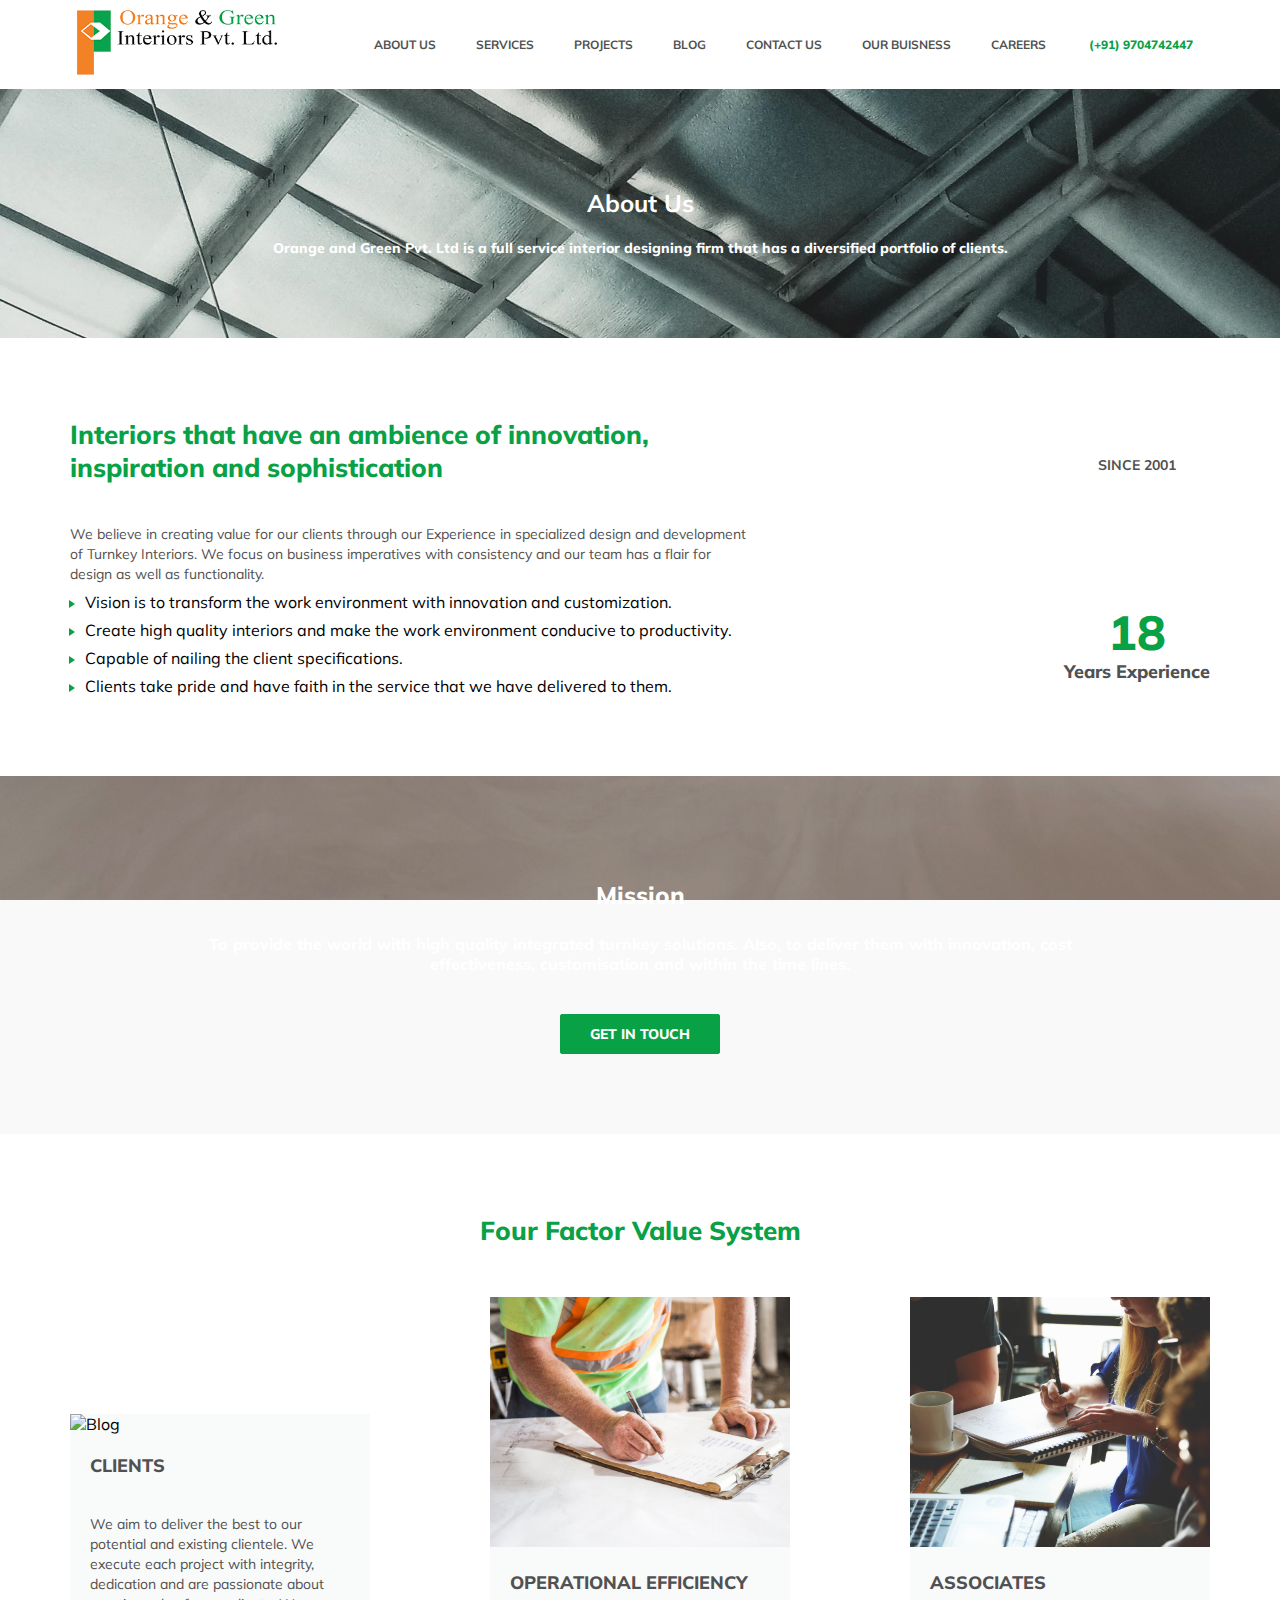
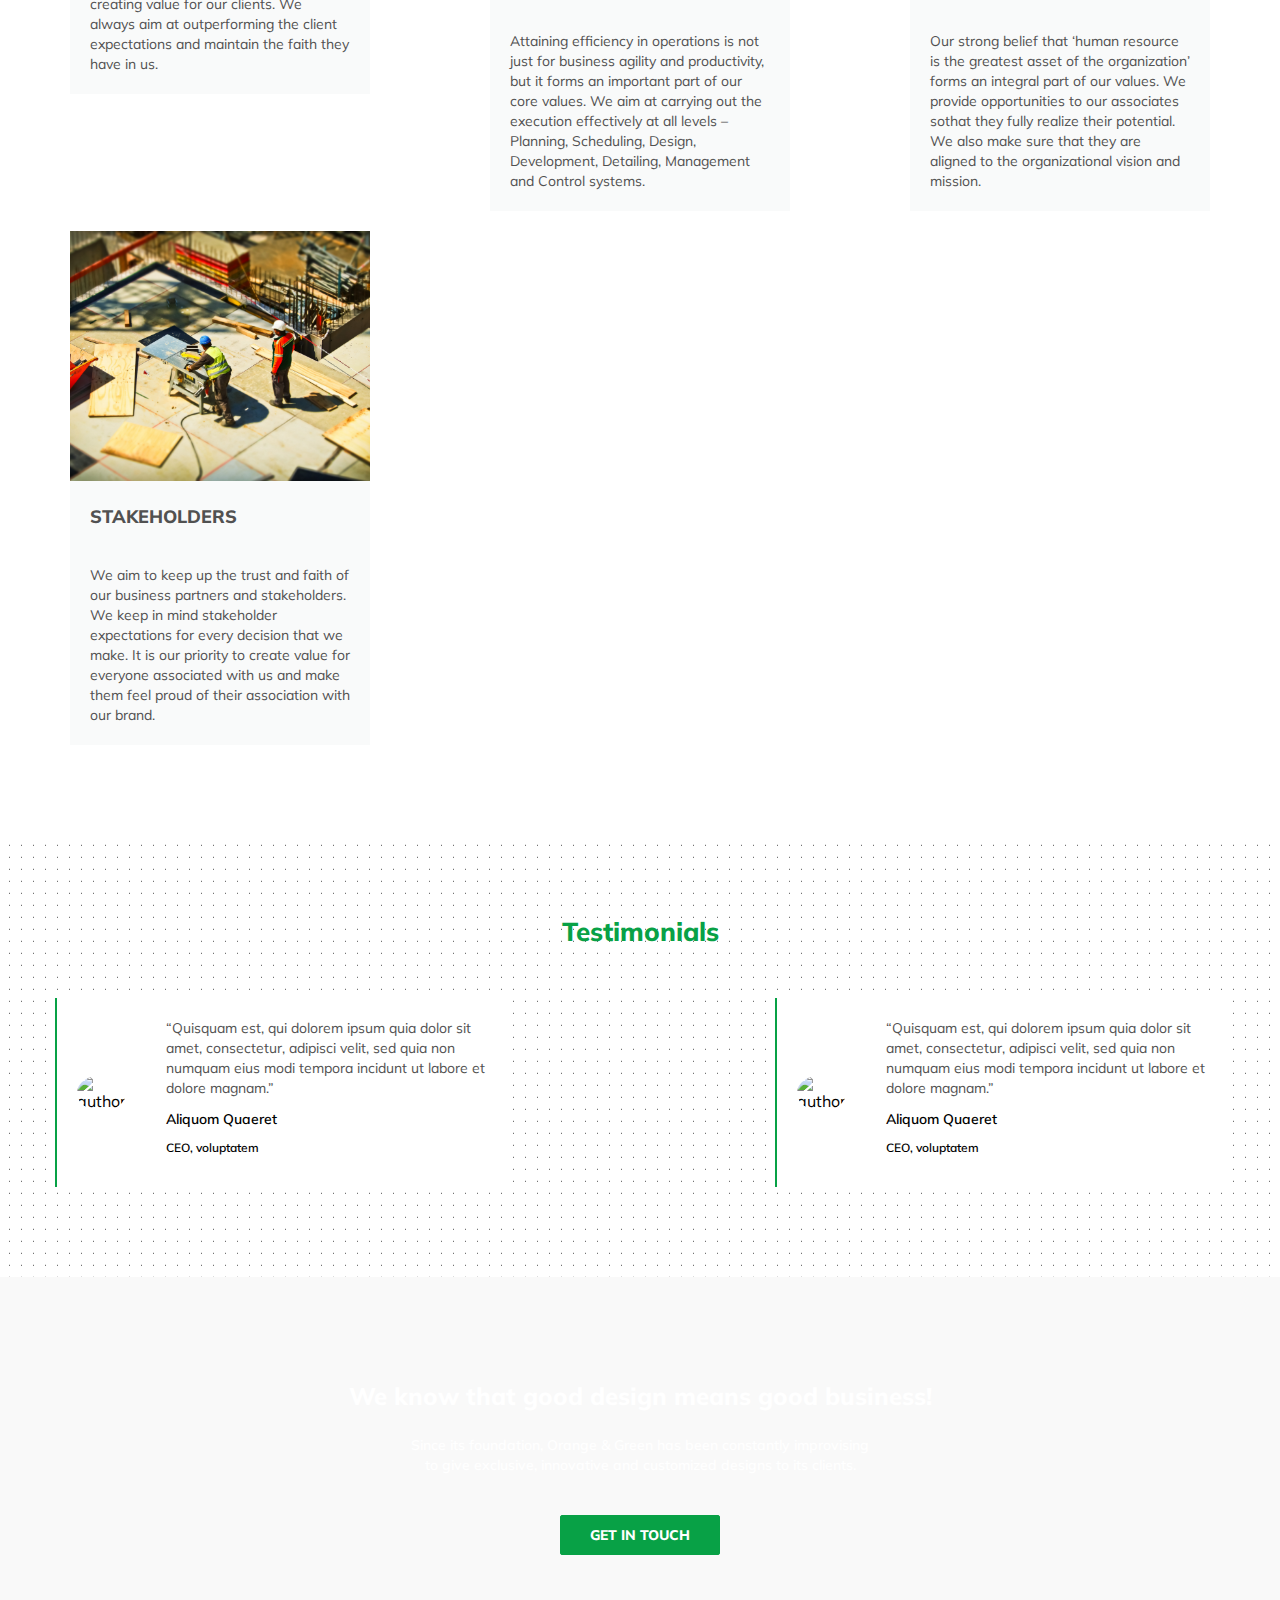
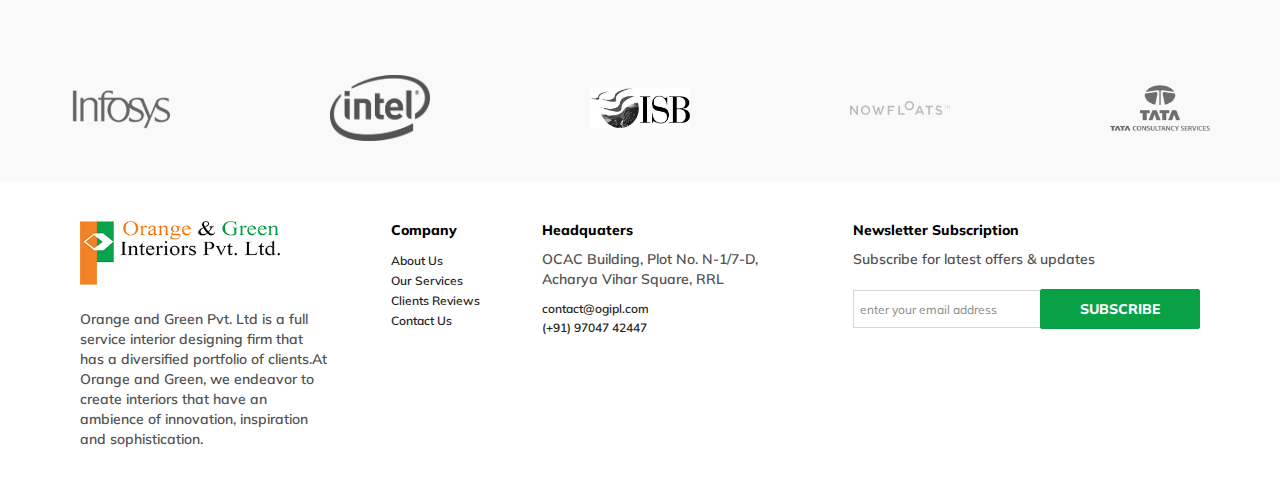
==== commit 7302fb94: "about page data update" ====
--- a/about.html
+++ b/about.html
@@ -55,7 +55,7 @@
         </nav>
       </div>
     </header>
-    <section id="pageTitle">
+    <section id="pageTitle" style="background-image: url('./assets/about/aboutus.jpg');">
       <div class="overlay ptb-80">
         <h2>About Us</h2>
         <p>
@@ -120,40 +120,59 @@
         <h2 class="secTitle">Four Factor Value System</h2>
         <div class="card-container center">
           <div class="card">
-            <img src="./assets/blog/blog1.jpg" alt="Blog" />
-            <div>
-              <h5>Excepturi sint occaecati cupiditate non</h5>
-              <p>
-                Iure reprehenderit qui in ea voluptate velit esse quam nihil
-                molestiae consequatur, vel illum qui.
-              </p>
-              <a href="#" class="readMore">&mdash;&nbsp;Read More</a>
-            </div>
-          </div>
-          <div class="card">
-            <img src="./assets/blog/blog1.jpg" alt="Blog" />
-            <div>
-              <h5>Provident, similique sunt in culpa qui</h5>
-              <p>
-                Dolorem eum fugiat quo voluptas nulla. At vero eos et accusamus
-                et iusto odio dignissimos.
-              </p>
-              <a href="#" class="readMore">&mdash;&nbsp;Read More</a>
-            </div>
-          </div>
-          <div class="card">
-            <img src="./assets/blog/blog1.jpg" alt="Blog" />
-            <div>
-              <h5>Officia deserunt mollitia animi, id est</h5>
-              <p>
-                Ducimus qui blanditiis praesentium voluptatum deleniti. Atque
-                corrupti quos dolores et quas molestias.
-              </p>
-              <a href="#" class="readMore">&mdash;&nbsp;Read More</a>
-            </div>
-          </div>
-        </div>
-        <button class="thmbtn mt-40">See All</button>
+            <img src="./assets/about/clients.jpg" alt="Blog" />
+            <div>
+              <h5>CLIENTS</h5>
+              <p>
+                We aim to deliver the best to our potential and existing
+                clientele. We execute each project with integrity, dedication
+                and are passionate about creating value for our clients. We
+                always aim at outperforming the client expectations and maintain
+                the faith they have in us.
+              </p>
+            </div>
+          </div>
+          <div class="card">
+            <img src="./assets/about/operationalEfficiency.jpg" alt="Blog" />
+            <div>
+              <h5>OPERATIONAL EFFICIENCY</h5>
+              <p>
+                Attaining efficiency in operations is not just for business
+                agility and productivity, but it forms an important part of our
+                core values. We aim at carrying out the execution effectively at
+                all levels – Planning, Scheduling, Design, Development,
+                Detailing, Management and Control systems.
+              </p>
+            </div>
+          </div>
+          <div class="card">
+            <img src="./assets/about/associates.jpg" alt="Blog" />
+            <div>
+              <h5>ASSOCIATES</h5>
+              <p>
+                Our strong belief that ‘human resource is the greatest asset of
+                the organization’ forms an integral part of our values. We
+                provide opportunities to our associates sothat they fully
+                realize their potential. We also make sure that they are aligned
+                to the organizational vision and mission.
+              </p>
+            </div>
+          </div>
+          <div class="card">
+            <img src="./assets/about/stakeholder.jpg" alt="Blog" />
+            <div>
+              <h5>STAKEHOLDERS</h5>
+              <p>
+                We aim to keep up the trust and faith of our business partners
+                and stakeholders. We keep in mind stakeholder expectations for
+                every decision that we make. It is our priority to create value
+                for everyone associated with us and make them feel proud of
+                their association with our brand.
+              </p>
+            </div>
+          </div>
+        </div>
+        <!-- <button class="thmbtn mt-40">See All</button> -->
       </div>
     </section>
     <section id="testimonials" class="bgImg">
@@ -219,7 +238,10 @@
         <div>
           <img src="./assets/logo.png" alt="OGIPL" width="150" />
           <p class="businessDescription">
-            Orange and Green Pvt. Ltd is a full service interior designing firm that has a diversified portfolio of clients.At Orange and Green, we endeavor to create interiors that have an ambience of innovation, inspiration and sophistication.
+            Orange and Green Pvt. Ltd is a full service interior designing firm
+            that has a diversified portfolio of clients.At Orange and Green, we
+            endeavor to create interiors that have an ambience of innovation,
+            inspiration and sophistication.
           </p>
         </div>
         <div>
@@ -267,4 +289,4 @@
     </footer>
     <script src="./js/common.js"></script>
   </body>
-</html>+</html>
--- a/style/index.css
+++ b/style/index.css
@@ -700,7 +700,7 @@
 #blog .container .card-container .card div p,
 #valueSystem .container .card-container .card div p {
   color: #515151;
-  height: 80px;
+  height: auto;
 }
 
 footer {
--- a/style/about.css
+++ b/style/about.css
@@ -86,7 +86,7 @@
 }
 
 #mission {
-  background-image: url("../assets/parallex.jpg");
+  background-image: url("../assets/about/mission.jpg");
   background-origin: border-box;
   background-position: center;
   background-size: cover;
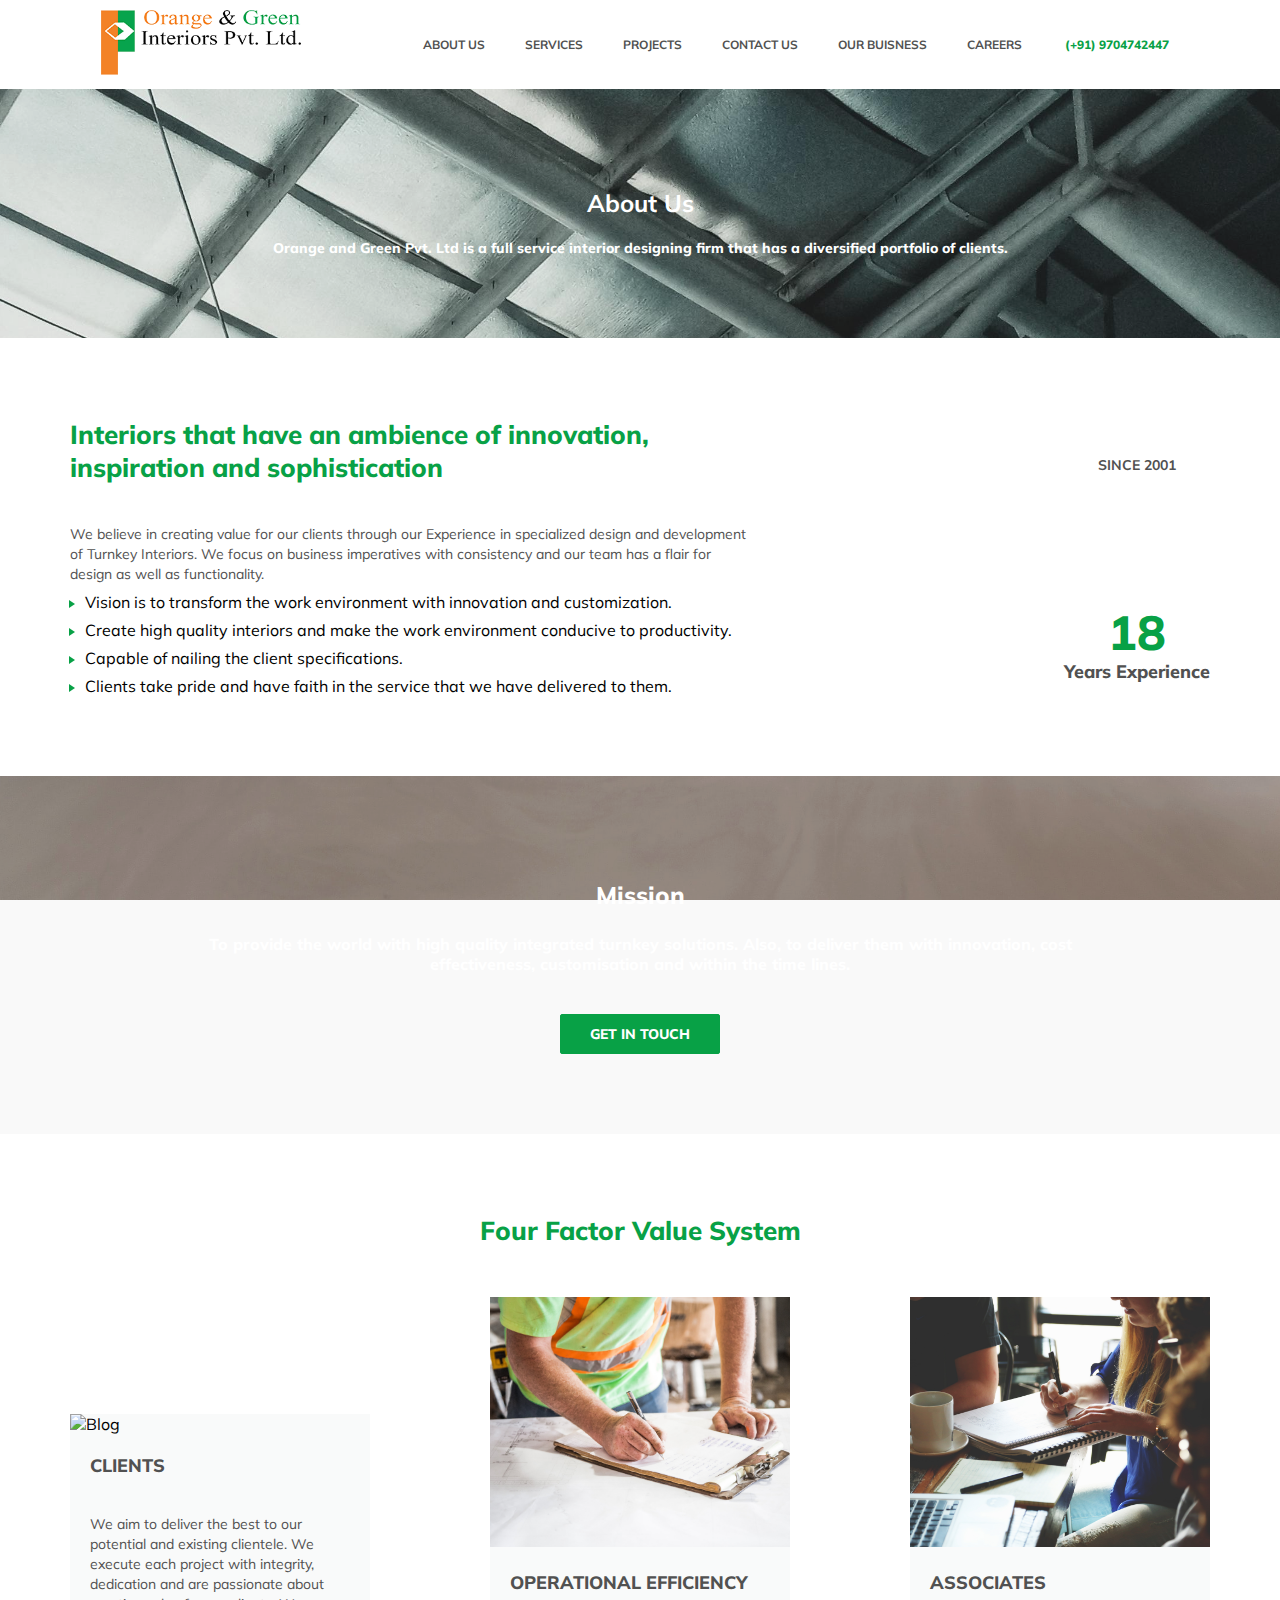
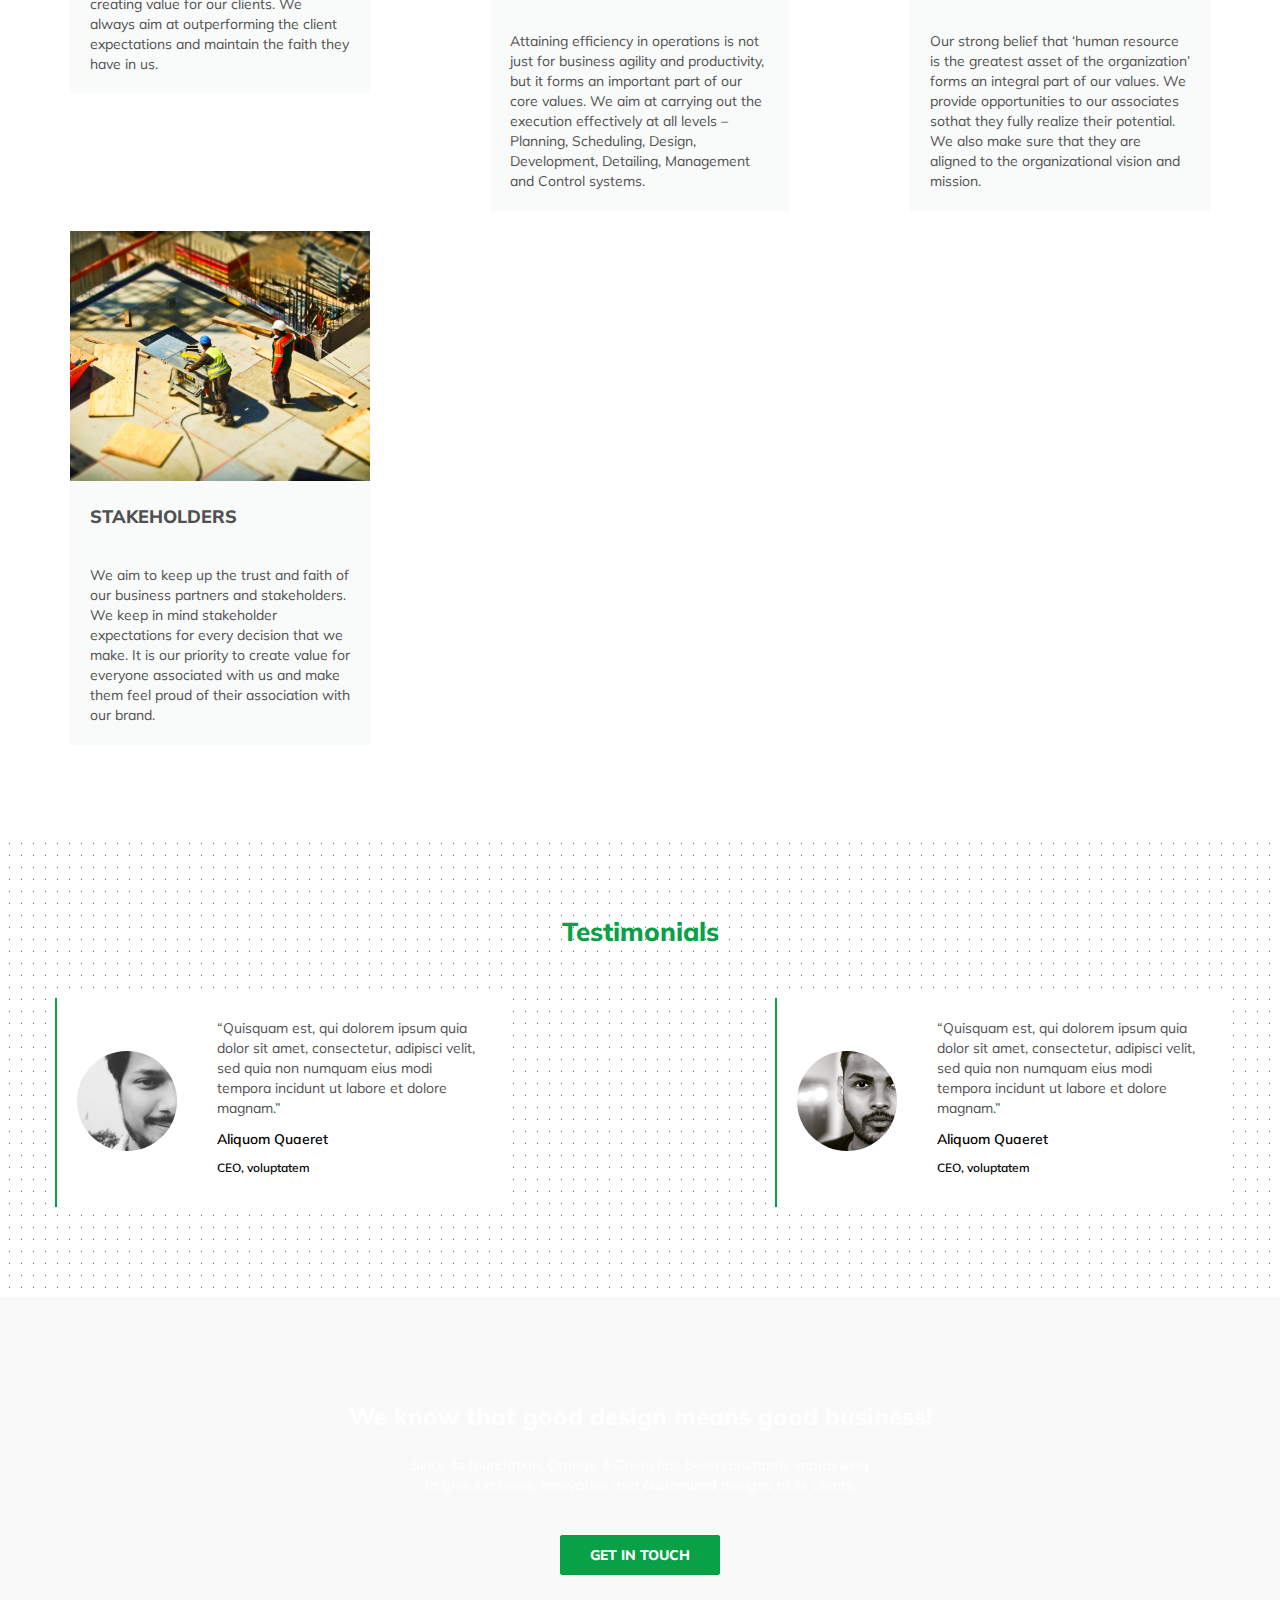
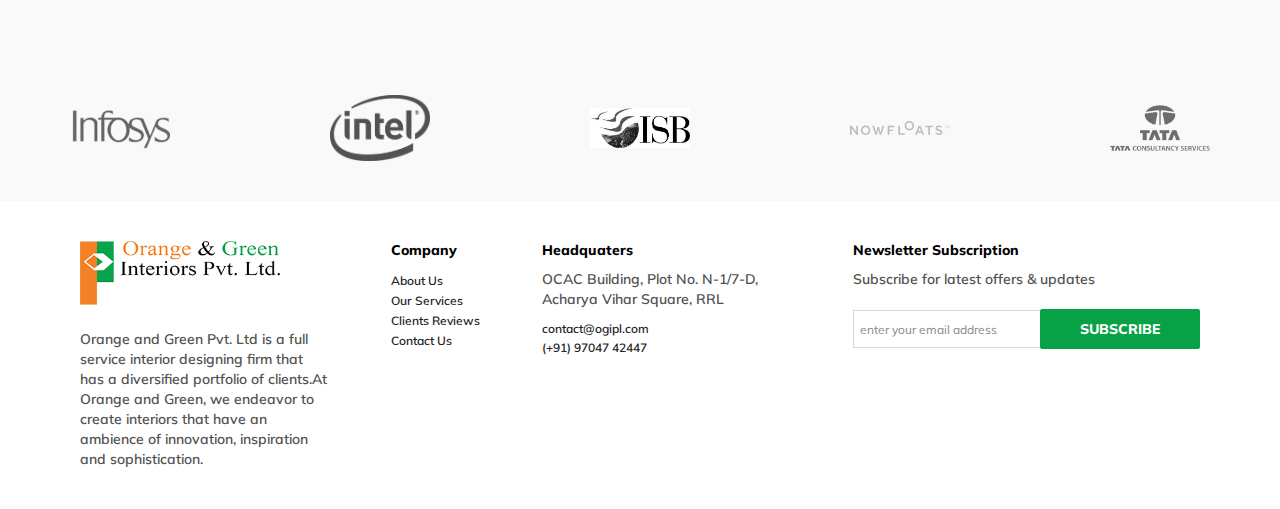
==== commit bde8ea3c: "code update" ====
--- a/about.html
+++ b/about.html
@@ -28,19 +28,33 @@
               <a href="./about.html">ABOUT US</a>
             </li>
             <li>
-              <a href="">SERVICES</a>
+              <a href="./service.html">SERVICES</a>
             </li>
             <li>
               <a href="./project.html">PROJECTS</a>
             </li>
-            <li>
-              <a href="">BLOG</a>
-            </li>
+            <!--<li>
+              <a href="#">BLOG</a>
+            </li>-->
             <li>
               <a href="./contact.html">CONTACT US</a>
             </li>
             <li>
-              <a href="">OUR BUISNESS</a>
+              <a href="#">OUR BUISNESS</a>
+              <ul class="dropdown">
+                <li>
+                  <a href="#">GCIPL</a>
+                </li>
+                <li>
+                  <a href="#">Epic</a>
+                </li>
+                <li>
+                  <a href="#">INI</a>
+                </li>
+                <li>
+                  <a href="#">Circuit-tech</a>
+                </li>
+              </ul>
             </li>
             <li>
               <a href="./career.html">CAREERS</a>
@@ -181,7 +195,7 @@
         <div class="card-container center">
           <div class="card">
             <div>
-              <img src="./assets/sid.png" alt="author" class="authorImg" />
+              <img src="./assets/testimonial/ankit.jpg" alt="author" class="authorImg" />
             </div>
             <div>
               <p>
@@ -195,7 +209,7 @@
           </div>
           <div class="card">
             <div>
-              <img src="./assets/sid.png" alt="author" class="authorImg" />
+              <img src="./assets/testimonial/sid.png" alt="author" class="authorImg" />
             </div>
             <div>
               <p>
--- a/style/index.css
+++ b/style/index.css
@@ -251,14 +251,8 @@
 }
 
 header .cta nav ul li {
-  padding: 20px;
   font-size: 14px;
-}
-
-@media (max-width: 875px) and (min-width: 768px) {
-  header .cta nav ul li {
-    padding: 13.5px;
-  }
+  position: relative;
 }
 
 header .cta nav ul li:hover {
@@ -267,6 +261,18 @@
 }
 
 header .cta nav ul li:hover a {
+  color: #ffffff;
+}
+
+header .cta nav ul li:hover ul.dropdown {
+  display: block !important;
+}
+
+header .cta nav ul li:hover ul.dropdown a {
+  color: #515151;
+}
+
+header .cta nav ul li:hover ul.dropdown a:hover {
   color: #ffffff;
 }
 
@@ -274,6 +280,42 @@
   color: #515151;
   font-weight: 700;
   font-size: 12px;
+  padding: 20px;
+  display: inline-block;
+}
+
+@media (max-width: 875px) and (min-width: 768px) {
+  header .cta nav ul li a {
+    padding: 13.5px;
+  }
+}
+
+header .cta nav ul li ul.dropdown {
+  display: none !important;
+  position: absolute;
+  top: 55px;
+  left: 0;
+  background-color: #ffffff;
+  display: -webkit-box;
+  display: -ms-flexbox;
+  display: flex;
+  -webkit-box-align: start;
+      -ms-flex-align: start;
+          align-items: flex-start;
+  -webkit-box-pack: center;
+      -ms-flex-pack: center;
+          justify-content: center;
+  -webkit-box-orient: vertical;
+  -webkit-box-direction: normal;
+      -ms-flex-direction: column;
+          flex-direction: column;
+  z-index: 99;
+  color: #515151 !important;
+  min-width: 150px;
+}
+
+header .cta nav ul li ul.dropdown li {
+  width: 100%;
 }
 
 header .cta nav ul li.callCta:hover {
